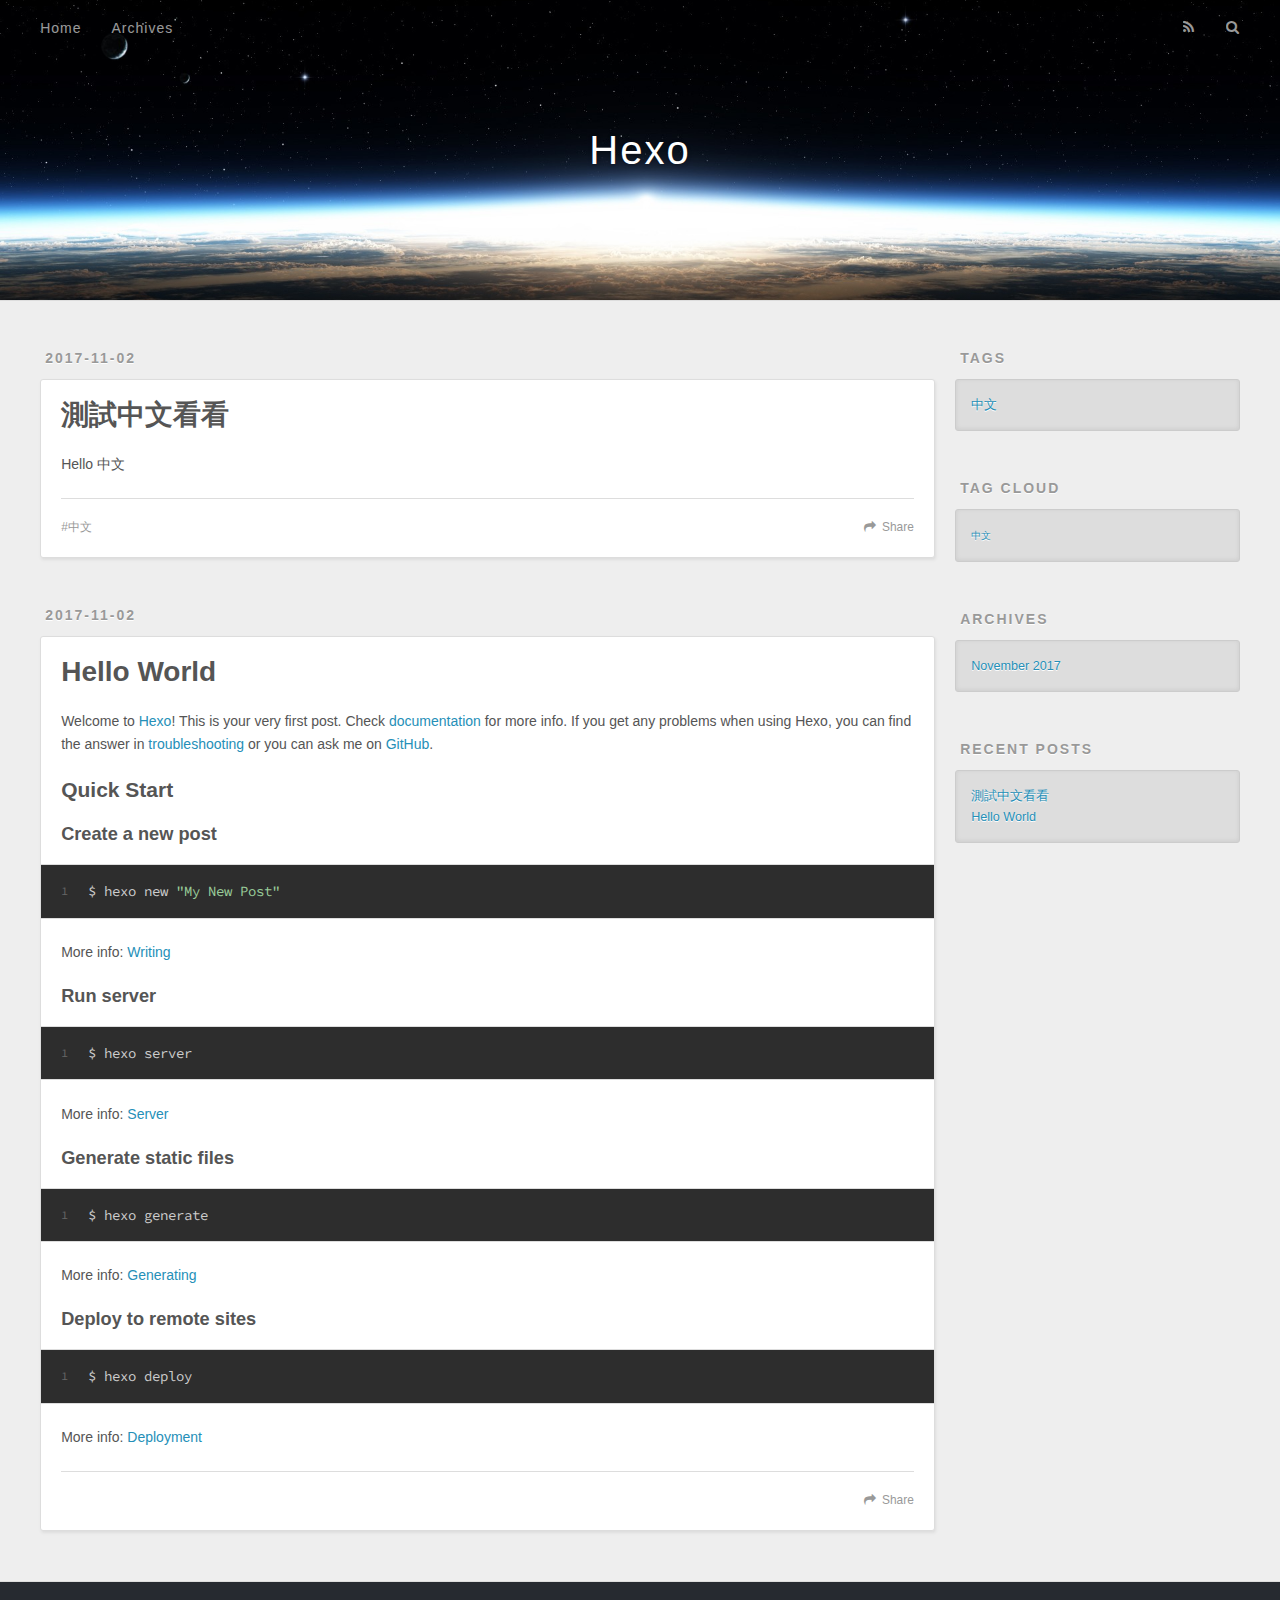
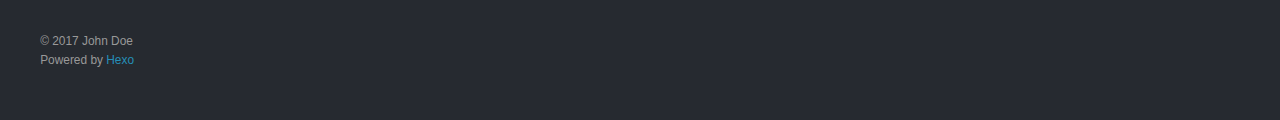
==== index.html @ 3c04d318 "Site updated: 2017-11-02 15:52:07" ====
<!DOCTYPE html>
<html>
<head>
  <meta charset="utf-8">
  
  <title>Hexo</title>
  <meta name="viewport" content="width=device-width, initial-scale=1, maximum-scale=1">
  <meta property="og:type" content="website">
<meta property="og:title" content="Hexo">
<meta property="og:url" content="http://yoursite.com/index.html">
<meta property="og:site_name" content="Hexo">
<meta name="twitter:card" content="summary">
<meta name="twitter:title" content="Hexo">
  
    <link rel="alternate" href="/atom.xml" title="Hexo" type="application/atom+xml">
  
  
    <link rel="icon" href="/favicon.png">
  
  
    <link href="//fonts.googleapis.com/css?family=Source+Code+Pro" rel="stylesheet" type="text/css">
  
  <link rel="stylesheet" href="/css/style.css">
  

</head>

<body>
  <div id="container">
    <div id="wrap">
      <header id="header">
  <div id="banner"></div>
  <div id="header-outer" class="outer">
    <div id="header-title" class="inner">
      <h1 id="logo-wrap">
        <a href="/" id="logo">Hexo</a>
      </h1>
      
    </div>
    <div id="header-inner" class="inner">
      <nav id="main-nav">
        <a id="main-nav-toggle" class="nav-icon"></a>
        
          <a class="main-nav-link" href="/">Home</a>
        
          <a class="main-nav-link" href="/archives">Archives</a>
        
      </nav>
      <nav id="sub-nav">
        
          <a id="nav-rss-link" class="nav-icon" href="/atom.xml" title="RSS Feed"></a>
        
        <a id="nav-search-btn" class="nav-icon" title="Search"></a>
      </nav>
      <div id="search-form-wrap">
        <form action="//google.com/search" method="get" accept-charset="UTF-8" class="search-form"><input type="search" name="q" class="search-form-input" placeholder="Search"><button type="submit" class="search-form-submit">&#xF002;</button><input type="hidden" name="sitesearch" value="http://yoursite.com"></form>
      </div>
    </div>
  </div>
</header>
      <div class="outer">
        <section id="main">
  
    <article id="post-測試中文看看" class="article article-type-post" itemscope itemprop="blogPost">
  <div class="article-meta">
    <a href="/2017/11/02/測試中文看看/" class="article-date">
  <time datetime="2017-11-02T07:08:48.000Z" itemprop="datePublished">2017-11-02</time>
</a>
    
  </div>
  <div class="article-inner">
    
    
      <header class="article-header">
        
  
    <h1 itemprop="name">
      <a class="article-title" href="/2017/11/02/測試中文看看/">測試中文看看</a>
    </h1>
  

      </header>
    
    <div class="article-entry" itemprop="articleBody">
      
        <p>Hello 中文</p>

      
    </div>
    <footer class="article-footer">
      <a data-url="http://yoursite.com/2017/11/02/測試中文看看/" data-id="cj9i4rync00010lo9tm8qfkb1" class="article-share-link">Share</a>
      
      
  <ul class="article-tag-list"><li class="article-tag-list-item"><a class="article-tag-list-link" href="/tags/中文/">中文</a></li></ul>

    </footer>
  </div>
  
</article>


  
    <article id="post-hello-world" class="article article-type-post" itemscope itemprop="blogPost">
  <div class="article-meta">
    <a href="/2017/11/02/hello-world/" class="article-date">
  <time datetime="2017-11-02T06:54:24.256Z" itemprop="datePublished">2017-11-02</time>
</a>
    
  </div>
  <div class="article-inner">
    
    
      <header class="article-header">
        
  
    <h1 itemprop="name">
      <a class="article-title" href="/2017/11/02/hello-world/">Hello World</a>
    </h1>
  

      </header>
    
    <div class="article-entry" itemprop="articleBody">
      
        <p>Welcome to <a href="https://hexo.io/" target="_blank" rel="external">Hexo</a>! This is your very first post. Check <a href="https://hexo.io/docs/" target="_blank" rel="external">documentation</a> for more info. If you get any problems when using Hexo, you can find the answer in <a href="https://hexo.io/docs/troubleshooting.html" target="_blank" rel="external">troubleshooting</a> or you can ask me on <a href="https://github.com/hexojs/hexo/issues" target="_blank" rel="external">GitHub</a>.</p>
<h2 id="Quick-Start"><a href="#Quick-Start" class="headerlink" title="Quick Start"></a>Quick Start</h2><h3 id="Create-a-new-post"><a href="#Create-a-new-post" class="headerlink" title="Create a new post"></a>Create a new post</h3><figure class="highlight bash"><table><tr><td class="gutter"><pre><div class="line">1</div></pre></td><td class="code"><pre><div class="line">$ hexo new <span class="string">"My New Post"</span></div></pre></td></tr></table></figure>
<p>More info: <a href="https://hexo.io/docs/writing.html" target="_blank" rel="external">Writing</a></p>
<h3 id="Run-server"><a href="#Run-server" class="headerlink" title="Run server"></a>Run server</h3><figure class="highlight bash"><table><tr><td class="gutter"><pre><div class="line">1</div></pre></td><td class="code"><pre><div class="line">$ hexo server</div></pre></td></tr></table></figure>
<p>More info: <a href="https://hexo.io/docs/server.html" target="_blank" rel="external">Server</a></p>
<h3 id="Generate-static-files"><a href="#Generate-static-files" class="headerlink" title="Generate static files"></a>Generate static files</h3><figure class="highlight bash"><table><tr><td class="gutter"><pre><div class="line">1</div></pre></td><td class="code"><pre><div class="line">$ hexo generate</div></pre></td></tr></table></figure>
<p>More info: <a href="https://hexo.io/docs/generating.html" target="_blank" rel="external">Generating</a></p>
<h3 id="Deploy-to-remote-sites"><a href="#Deploy-to-remote-sites" class="headerlink" title="Deploy to remote sites"></a>Deploy to remote sites</h3><figure class="highlight bash"><table><tr><td class="gutter"><pre><div class="line">1</div></pre></td><td class="code"><pre><div class="line">$ hexo deploy</div></pre></td></tr></table></figure>
<p>More info: <a href="https://hexo.io/docs/deployment.html" target="_blank" rel="external">Deployment</a></p>

      
    </div>
    <footer class="article-footer">
      <a data-url="http://yoursite.com/2017/11/02/hello-world/" data-id="cj9i4ryn700000lo9b3irtkax" class="article-share-link">Share</a>
      
      
    </footer>
  </div>
  
</article>


  

</section>
        
          <aside id="sidebar">
  
    

  
    
  <div class="widget-wrap">
    <h3 class="widget-title">Tags</h3>
    <div class="widget">
      <ul class="tag-list"><li class="tag-list-item"><a class="tag-list-link" href="/tags/中文/">中文</a></li></ul>
    </div>
  </div>


  
    
  <div class="widget-wrap">
    <h3 class="widget-title">Tag Cloud</h3>
    <div class="widget tagcloud">
      <a href="/tags/中文/" style="font-size: 10px;">中文</a>
    </div>
  </div>

  
    
  <div class="widget-wrap">
    <h3 class="widget-title">Archives</h3>
    <div class="widget">
      <ul class="archive-list"><li class="archive-list-item"><a class="archive-list-link" href="/archives/2017/11/">November 2017</a></li></ul>
    </div>
  </div>


  
    
  <div class="widget-wrap">
    <h3 class="widget-title">Recent Posts</h3>
    <div class="widget">
      <ul>
        
          <li>
            <a href="/2017/11/02/測試中文看看/">測試中文看看</a>
          </li>
        
          <li>
            <a href="/2017/11/02/hello-world/">Hello World</a>
          </li>
        
      </ul>
    </div>
  </div>

  
</aside>
        
      </div>
      <footer id="footer">
  
  <div class="outer">
    <div id="footer-info" class="inner">
      &copy; 2017 John Doe<br>
      Powered by <a href="http://hexo.io/" target="_blank">Hexo</a>
    </div>
  </div>
</footer>
    </div>
    <nav id="mobile-nav">
  
    <a href="/" class="mobile-nav-link">Home</a>
  
    <a href="/archives" class="mobile-nav-link">Archives</a>
  
</nav>
    

<script src="//ajax.googleapis.com/ajax/libs/jquery/2.0.3/jquery.min.js"></script>


  <link rel="stylesheet" href="/fancybox/jquery.fancybox.css">
  <script src="/fancybox/jquery.fancybox.pack.js"></script>


<script src="/js/script.js"></script>

  </div>
</body>
</html>
---- css/style.css ----
body {
  width: 100%;
}
body:before,
body:after {
  content: "";
  display: table;
}
body:after {
  clear: both;
}
html,
body,
div,
span,
applet,
object,
iframe,
h1,
h2,
h3,
h4,
h5,
h6,
p,
blockquote,
pre,
a,
abbr,
acronym,
address,
big,
cite,
code,
del,
dfn,
em,
img,
ins,
kbd,
q,
s,
samp,
small,
strike,
strong,
sub,
sup,
tt,
var,
dl,
dt,
dd,
ol,
ul,
li,
fieldset,
form,
label,
legend,
table,
caption,
tbody,
tfoot,
thead,
tr,
th,
td {
  margin: 0;
  padding: 0;
  border: 0;
  outline: 0;
  font-weight: inherit;
  font-style: inherit;
  font-family: inherit;
  font-size: 100%;
  vertical-align: baseline;
}
body {
  line-height: 1;
  color: #000;
  background: #fff;
}
ol,
ul {
  list-style: none;
}
table {
  border-collapse: separate;
  border-spacing: 0;
  vertical-align: middle;
}
caption,
th,
td {
  text-align: left;
  font-weight: normal;
  vertical-align: middle;
}
a img {
  border: none;
}
input,
button {
  margin: 0;
  padding: 0;
}
input::-moz-focus-inner,
button::-moz-focus-inner {
  border: 0;
  padding: 0;
}
@font-face {
  font-family: FontAwesome;
  font-style: normal;
  font-weight: normal;
  src: url("fonts/fontawesome-webfont.eot?v=#4.0.3");
  src: url("fonts/fontawesome-webfont.eot?#iefix&v=#4.0.3") format("embedded-opentype"), url("fonts/fontawesome-webfont.woff?v=#4.0.3") format("woff"), url("fonts/fontawesome-webfont.ttf?v=#4.0.3") format("truetype"), url("fonts/fontawesome-webfont.svg#fontawesomeregular?v=#4.0.3") format("svg");
}
html,
body,
#container {
  height: 100%;
}
body {
  background: #eee;
  font: 14px "Helvetica Neue", Helvetica, Arial, sans-serif;
  -webkit-text-size-adjust: 100%;
}
.outer {
  max-width: 1220px;
  margin: 0 auto;
  padding: 0 20px;
}
.outer:before,
.outer:after {
  content: "";
  display: table;
}
.outer:after {
  clear: both;
}
.inner {
  display: inline;
  float: left;
  width: 98.33333333333333%;
  margin: 0 0.833333333333333%;
}
.left,
.alignleft {
  float: left;
}
.right,
.alignright {
  float: right;
}
.clear {
  clear: both;
}
#container {
  position: relative;
}
.mobile-nav-on {
  overflow: hidden;
}
#wrap {
  height: 100%;
  width: 100%;
  position: absolute;
  top: 0;
  left: 0;
  -webkit-transition: 0.2s ease-out;
  -moz-transition: 0.2s ease-out;
  -ms-transition: 0.2s ease-out;
  transition: 0.2s ease-out;
  z-index: 1;
  background: #eee;
}
.mobile-nav-on #wrap {
  left: 280px;
}
@media screen and (min-width: 768px) {
  #main {
    display: inline;
    float: left;
    width: 73.33333333333333%;
    margin: 0 0.833333333333333%;
  }
}
.article-date,
.article-category-link,
.archive-year,
.widget-title {
  text-decoration: none;
  text-transform: uppercase;
  letter-spacing: 2px;
  color: #999;
  margin-bottom: 1em;
  margin-left: 5px;
  line-height: 1em;
  text-shadow: 0 1px #fff;
  font-weight: bold;
}
.article-inner,
.archive-article-inner {
  background: #fff;
  -webkit-box-shadow: 1px 2px 3px #ddd;
  box-shadow: 1px 2px 3px #ddd;
  border: 1px solid #ddd;
  border-radius: 3px;
}
.article-entry h1,
.widget h1 {
  font-size: 2em;
}
.article-entry h2,
.widget h2 {
  font-size: 1.5em;
}
.article-entry h3,
.widget h3 {
  font-size: 1.3em;
}
.article-entry h4,
.widget h4 {
  font-size: 1.2em;
}
.article-entry h5,
.widget h5 {
  font-size: 1em;
}
.article-entry h6,
.widget h6 {
  font-size: 1em;
  color: #999;
}
.article-entry hr,
.widget hr {
  border: 1px dashed #ddd;
}
.article-entry strong,
.widget strong {
  font-weight: bold;
}
.article-entry em,
.widget em,
.article-entry cite,
.widget cite {
  font-style: italic;
}
.article-entry sup,
.widget sup,
.article-entry sub,
.widget sub {
  font-size: 0.75em;
  line-height: 0;
  position: relative;
  vertical-align: baseline;
}
.article-entry sup,
.widget sup {
  top: -0.5em;
}
.article-entry sub,
.widget sub {
  bottom: -0.2em;
}
.article-entry small,
.widget small {
  font-size: 0.85em;
}
.article-entry acronym,
.widget acronym,
.article-entry abbr,
.widget abbr {
  border-bottom: 1px dotted;
}
.article-entry ul,
.widget ul,
.article-entry ol,
.widget ol,
.article-entry dl,
.widget dl {
  margin: 0 20px;
  line-height: 1.6em;
}
.article-entry ul ul,
.widget ul ul,
.article-entry ol ul,
.widget ol ul,
.article-entry ul ol,
.widget ul ol,
.article-entry ol ol,
.widget ol ol {
  margin-top: 0;
  margin-bottom: 0;
}
.article-entry ul,
.widget ul {
  list-style: disc;
}
.article-entry ol,
.widget ol {
  list-style: decimal;
}
.article-entry dt,
.widget dt {
  font-weight: bold;
}
#header {
  height: 300px;
  position: relative;
  border-bottom: 1px solid #ddd;
}
#header:before,
#header:after {
  content: "";
  position: absolute;
  left: 0;
  right: 0;
  height: 40px;
}
#header:before {
  top: 0;
  background: -webkit-linear-gradient(rgba(0,0,0,0.2), transparent);
  background: -moz-linear-gradient(rgba(0,0,0,0.2), transparent);
  background: -ms-linear-gradient(rgba(0,0,0,0.2), transparent);
  background: linear-gradient(rgba(0,0,0,0.2), transparent);
}
#header:after {
  bottom: 0;
  background: -webkit-linear-gradient(transparent, rgba(0,0,0,0.2));
  background: -moz-linear-gradient(transparent, rgba(0,0,0,0.2));
  background: -ms-linear-gradient(transparent, rgba(0,0,0,0.2));
  background: linear-gradient(transparent, rgba(0,0,0,0.2));
}
#header-outer {
  height: 100%;
  position: relative;
}
#header-inner {
  position: relative;
  overflow: hidden;
}
#banner {
  position: absolute;
  top: 0;
  left: 0;
  width: 100%;
  height: 100%;
  background: url("images/banner.jpg") center #000;
  -webkit-background-size: cover;
  -moz-background-size: cover;
  background-size: cover;
  z-index: -1;
}
#header-title {
  text-align: center;
  height: 40px;
  position: absolute;
  top: 50%;
  left: 0;
  margin-top: -20px;
}
#logo,
#subtitle {
  text-decoration: none;
  color: #fff;
  font-weight: 300;
  text-shadow: 0 1px 4px rgba(0,0,0,0.3);
}
#logo {
  font-size: 40px;
  line-height: 40px;
  letter-spacing: 2px;
}
#subtitle {
  font-size: 16px;
  line-height: 16px;
  letter-spacing: 1px;
}
#subtitle-wrap {
  margin-top: 16px;
}
#main-nav {
  float: left;
  margin-left: -15px;
}
.nav-icon,
.main-nav-link {
  float: left;
  color: #fff;
  opacity: 0.6;
  text-decoration: none;
  text-shadow: 0 1px rgba(0,0,0,0.2);
  -webkit-transition: opacity 0.2s;
  -moz-transition: opacity 0.2s;
  -ms-transition: opacity 0.2s;
  transition: opacity 0.2s;
  display: block;
  padding: 20px 15px;
}
.nav-icon:hover,
.main-nav-link:hover {
  opacity: 1;
}
.nav-icon {
  font-family: FontAwesome;
  text-align: center;
  font-size: 14px;
  width: 14px;
  height: 14px;
  padding: 20px 15px;
  position: relative;
  cursor: pointer;
}
.main-nav-link {
  font-weight: 300;
  letter-spacing: 1px;
}
@media screen and (max-width: 479px) {
  .main-nav-link {
    display: none;
  }
}
#main-nav-toggle {
  display: none;
}
#main-nav-toggle:before {
  content: "\f0c9";
}
@media screen and (max-width: 479px) {
  #main-nav-toggle {
    display: block;
  }
}
#sub-nav {
  float: right;
  margin-right: -15px;
}
#nav-rss-link:before {
  content: "\f09e";
}
#nav-search-btn:before {
  content: "\f002";
}
#search-form-wrap {
  position: absolute;
  top: 15px;
  width: 150px;
  height: 30px;
  right: -150px;
  opacity: 0;
  -webkit-transition: 0.2s ease-out;
  -moz-transition: 0.2s ease-out;
  -ms-transition: 0.2s ease-out;
  transition: 0.2s ease-out;
}
#search-form-wrap.on {
  opacity: 1;
  right: 0;
}
@media screen and (max-width: 479px) {
  #search-form-wrap {
    width: 100%;
    right: -100%;
  }
}
.search-form {
  position: absolute;
  top: 0;
  left: 0;
  right: 0;
  background: #fff;
  padding: 5px 15px;
  border-radius: 15px;
  -webkit-box-shadow: 0 0 10px rgba(0,0,0,0.3);
  box-shadow: 0 0 10px rgba(0,0,0,0.3);
}
.search-form-input {
  border: none;
  background: none;
  color: #555;
  width: 100%;
  font: 13px "Helvetica Neue", Helvetica, Arial, sans-serif;
  outline: none;
}
.search-form-input::-webkit-search-results-decoration,
.search-form-input::-webkit-search-cancel-button {
  -webkit-appearance: none;
}
.search-form-submit {
  position: absolute;
  top: 50%;
  right: 10px;
  margin-top: -7px;
  font: 13px FontAwesome;
  border: none;
  background: none;
  color: #bbb;
  cursor: pointer;
}
.search-form-submit:hover,
.search-form-submit:focus {
  color: #777;
}
.article {
  margin: 50px 0;
}
.article-inner {
  overflow: hidden;
}
.article-meta:before,
.article-meta:after {
  content: "";
  display: table;
}
.article-meta:after {
  clear: both;
}
.article-date {
  float: left;
}
.article-category {
  float: left;
  line-height: 1em;
  color: #ccc;
  text-shadow: 0 1px #fff;
  margin-left: 8px;
}
.article-category:before {
  content: "\2022";
}
.article-category-link {
  margin: 0 12px 1em;
}
.article-header {
  padding: 20px 20px 0;
}
.article-title {
  text-decoration: none;
  font-size: 2em;
  font-weight: bold;
  color: #555;
  line-height: 1.1em;
  -webkit-transition: color 0.2s;
  -moz-transition: color 0.2s;
  -ms-transition: color 0.2s;
  transition: color 0.2s;
}
a.article-title:hover {
  color: #258fb8;
}
.article-entry {
  color: #555;
  padding: 0 20px;
}
.article-entry:before,
.article-entry:after {
  content: "";
  display: table;
}
.article-entry:after {
  clear: both;
}
.article-entry p,
.article-entry table {
  line-height: 1.6em;
  margin: 1.6em 0;
}
.article-entry h1,
.article-entry h2,
.article-entry h3,
.article-entry h4,
.article-entry h5,
.article-entry h6 {
  font-weight: bold;
}
.article-entry h1,
.article-entry h2,
.article-entry h3,
.article-entry h4,
.article-entry h5,
.article-entry h6 {
  line-height: 1.1em;
  margin: 1.1em 0;
}
.article-entry a {
  color: #258fb8;
  text-decoration: none;
}
.article-entry a:hover {
  text-decoration: underline;
}
.article-entry ul,
.article-entry ol,
.article-entry dl {
  margin-top: 1.6em;
  margin-bottom: 1.6em;
}
.article-entry img,
.article-entry video {
  max-width: 100%;
  height: auto;
  display: block;
  margin: auto;
}
.article-entry iframe {
  border: none;
}
.article-entry table {
  width: 100%;
  border-collapse: collapse;
  border-spacing: 0;
}
.article-entry th {
  font-weight: bold;
  border-bottom: 3px solid #ddd;
  padding-bottom: 0.5em;
}
.article-entry td {
  border-bottom: 1px solid #ddd;
  padding: 10px 0;
}
.article-entry blockquote {
  font-family: Georgia, "Times New Roman", serif;
  font-size: 1.4em;
  margin: 1.6em 20px;
  text-align: center;
}
.article-entry blockquote footer {
  font-size: 14px;
  margin: 1.6em 0;
  font-family: "Helvetica Neue", Helvetica, Arial, sans-serif;
}
.article-entry blockquote footer cite:before {
  content: "—";
  padding: 0 0.5em;
}
.article-entry .pullquote {
  text-align: left;
  width: 45%;
  margin: 0;
}
.article-entry .pullquote.left {
  margin-left: 0.5em;
  margin-right: 1em;
}
.article-entry .pullquote.right {
  margin-right: 0.5em;
  margin-left: 1em;
}
.article-entry .caption {
  color: #999;
  display: block;
  font-size: 0.9em;
  margin-top: 0.5em;
  position: relative;
  text-align: center;
}
.article-entry .video-container {
  position: relative;
  padding-top: 56.25%;
  height: 0;
  overflow: hidden;
}
.article-entry .video-container iframe,
.article-entry .video-container object,
.article-entry .video-container embed {
  position: absolute;
  top: 0;
  left: 0;
  width: 100%;
  height: 100%;
  margin-top: 0;
}
.article-more-link a {
  display: inline-block;
  line-height: 1em;
  padding: 6px 15px;
  border-radius: 15px;
  background: #eee;
  color: #999;
  text-shadow: 0 1px #fff;
  text-decoration: none;
}
.article-more-link a:hover {
  background: #258fb8;
  color: #fff;
  text-decoration: none;
  text-shadow: 0 1px #1e7293;
}
.article-footer {
  font-size: 0.85em;
  line-height: 1.6em;
  border-top: 1px solid #ddd;
  padding-top: 1.6em;
  margin: 0 20px 20px;
}
.article-footer:before,
.article-footer:after {
  content: "";
  display: table;
}
.article-footer:after {
  clear: both;
}
.article-footer a {
  color: #999;
  text-decoration: none;
}
.article-footer a:hover {
  color: #555;
}
.article-tag-list-item {
  float: left;
  margin-right: 10px;
}
.article-tag-list-link:before {
  content: "#";
}
.article-comment-link {
  float: right;
}
.article-comment-link:before {
  content: "\f075";
  font-family: FontAwesome;
  padding-right: 8px;
}
.article-share-link {
  cursor: pointer;
  float: right;
  margin-left: 20px;
}
.article-share-link:before {
  content: "\f064";
  font-family: FontAwesome;
  padding-right: 6px;
}
#article-nav {
  position: relative;
}
#article-nav:before,
#article-nav:after {
  content: "";
  display: table;
}
#article-nav:after {
  clear: both;
}
@media screen and (min-width: 768px) {
  #article-nav {
    margin: 50px 0;
  }
  #article-nav:before {
    width: 8px;
    height: 8px;
    position: absolute;
    top: 50%;
    left: 50%;
    margin-top: -4px;
    margin-left: -4px;
    content: "";
    border-radius: 50%;
    background: #ddd;
    -webkit-box-shadow: 0 1px 2px #fff;
    box-shadow: 0 1px 2px #fff;
  }
}
.article-nav-link-wrap {
  text-decoration: none;
  text-shadow: 0 1px #fff;
  color: #999;
  -webkit-box-sizing: border-box;
  -moz-box-sizing: border-box;
  box-sizing: border-box;
  margin-top: 50px;
  text-align: center;
  display: block;
}
.article-nav-link-wrap:hover {
  color: #555;
}
@media screen and (min-width: 768px) {
  .article-nav-link-wrap {
    width: 50%;
    margin-top: 0;
  }
}
@media screen and (min-width: 768px) {
  #article-nav-newer {
    float: left;
    text-align: right;
    padding-right: 20px;
  }
}
@media screen and (min-width: 768px) {
  #article-nav-older {
    float: right;
    text-align: left;
    padding-left: 20px;
  }
}
.article-nav-caption {
  text-transform: uppercase;
  letter-spacing: 2px;
  color: #ddd;
  line-height: 1em;
  font-weight: bold;
}
#article-nav-newer .article-nav-caption {
  margin-right: -2px;
}
.article-nav-title {
  font-size: 0.85em;
  line-height: 1.6em;
  margin-top: 0.5em;
}
.article-share-box {
  position: absolute;
  display: none;
  background: #fff;
  -webkit-box-shadow: 1px 2px 10px rgba(0,0,0,0.2);
  box-shadow: 1px 2px 10px rgba(0,0,0,0.2);
  border-radius: 3px;
  margin-left: -145px;
  overflow: hidden;
  z-index: 1;
}
.article-share-box.on {
  display: block;
}
.article-share-input {
  width: 100%;
  background: none;
  -webkit-box-sizing: border-box;
  -moz-box-sizing: border-box;
  box-sizing: border-box;
  font: 14px "Helvetica Neue", Helvetica, Arial, sans-serif;
  padding: 0 15px;
  color: #555;
  outline: none;
  border: 1px solid #ddd;
  border-radius: 3px 3px 0 0;
  height: 36px;
  line-height: 36px;
}
.article-share-links {
  background: #eee;
}
.article-share-links:before,
.article-share-links:after {
  content: "";
  display: table;
}
.article-share-links:after {
  clear: both;
}
.article-share-twitter,
.article-share-facebook,
.article-share-pinterest,
.article-share-google {
  width: 50px;
  height: 36px;
  display: block;
  float: left;
  position: relative;
  color: #999;
  text-shadow: 0 1px #fff;
}
.article-share-twitter:before,
.article-share-facebook:before,
.article-share-pinterest:before,
.article-share-google:before {
  font-size: 20px;
  font-family: FontAwesome;
  width: 20px;
  height: 20px;
  position: absolute;
  top: 50%;
  left: 50%;
  margin-top: -10px;
  margin-left: -10px;
  text-align: center;
}
.article-share-twitter:hover,
.article-share-facebook:hover,
.article-share-pinterest:hover,
.article-share-google:hover {
  color: #fff;
}
.article-share-twitter:before {
  content: "\f099";
}
.article-share-twitter:hover {
  background: #00aced;
  text-shadow: 0 1px #008abe;
}
.article-share-facebook:before {
  content: "\f09a";
}
.article-share-facebook:hover {
  background: #3b5998;
  text-shadow: 0 1px #2f477a;
}
.article-share-pinterest:before {
  content: "\f0d2";
}
.article-share-pinterest:hover {
  background: #cb2027;
  text-shadow: 0 1px #a21a1f;
}
.article-share-google:before {
  content: "\f0d5";
}
.article-share-google:hover {
  background: #dd4b39;
  text-shadow: 0 1px #be3221;
}
.article-gallery {
  background: #000;
  position: relative;
}
.article-gallery-photos {
  position: relative;
  overflow: hidden;
}
.article-gallery-img {
  display: none;
  max-width: 100%;
}
.article-gallery-img:first-child {
  display: block;
}
.article-gallery-img.loaded {
  position: absolute;
  display: block;
}
.article-gallery-img img {
  display: block;
  max-width: 100%;
  margin: 0 auto;
}
#comments {
  background: #fff;
  -webkit-box-shadow: 1px 2px 3px #ddd;
  box-shadow: 1px 2px 3px #ddd;
  padding: 20px;
  border: 1px solid #ddd;
  border-radius: 3px;
  margin: 50px 0;
}
#comments a {
  color: #258fb8;
}
.archives-wrap {
  margin: 50px 0;
}
.archives:before,
.archives:after {
  content: "";
  display: table;
}
.archives:after {
  clear: both;
}
.archive-year-wrap {
  margin-bottom: 1em;
}
.archives {
  -webkit-column-gap: 10px;
  -moz-column-gap: 10px;
  column-gap: 10px;
}
@media screen and (min-width: 480px) and (max-width: 767px) {
  .archives {
    -webkit-column-count: 2;
    -moz-column-count: 2;
    column-count: 2;
  }
}
@media screen and (min-width: 768px) {
  .archives {
    -webkit-column-count: 3;
    -moz-column-count: 3;
    column-count: 3;
  }
}
.archive-article {
  -webkit-column-break-inside: avoid;
  page-break-inside: avoid;
  overflow: hidden;
  break-inside: avoid-column;
}
.archive-article-inner {
  padding: 10px;
  margin-bottom: 15px;
}
.archive-article-title {
  text-decoration: none;
  font-weight: bold;
  color: #555;
  -webkit-transition: color 0.2s;
  -moz-transition: color 0.2s;
  -ms-transition: color 0.2s;
  transition: color 0.2s;
  line-height: 1.6em;
}
.archive-article-title:hover {
  color: #258fb8;
}
.archive-article-footer {
  margin-top: 1em;
}
.archive-article-date {
  color: #999;
  text-decoration: none;
  font-size: 0.85em;
  line-height: 1em;
  margin-bottom: 0.5em;
  display: block;
}
#page-nav {
  margin: 50px auto;
  background: #fff;
  -webkit-box-shadow: 1px 2px 3px #ddd;
  box-shadow: 1px 2px 3px #ddd;
  border: 1px solid #ddd;
  border-radius: 3px;
  text-align: center;
  color: #999;
  overflow: hidden;
}
#page-nav:before,
#page-nav:after {
  content: "";
  display: table;
}
#page-nav:after {
  clear: both;
}
#page-nav a,
#page-nav span {
  padding: 10px 20px;
  line-height: 1;
  height: 2ex;
}
#page-nav a {
  color: #999;
  text-decoration: none;
}
#page-nav a:hover {
  background: #999;
  color: #fff;
}
#page-nav .prev {
  float: left;
}
#page-nav .next {
  float: right;
}
#page-nav .page-number {
  display: inline-block;
}
@media screen and (max-width: 479px) {
  #page-nav .page-number {
    display: none;
  }
}
#page-nav .current {
  color: #555;
  font-weight: bold;
}
#page-nav .space {
  color: #ddd;
}
#footer {
  background: #262a30;
  padding: 50px 0;
  border-top: 1px solid #ddd;
  color: #999;
}
#footer a {
  color: #258fb8;
  text-decoration: none;
}
#footer a:hover {
  text-decoration: underline;
}
#footer-info {
  line-height: 1.6em;
  font-size: 0.85em;
}
.article-entry pre,
.article-entry .highlight {
  background: #2d2d2d;
  margin: 0 -20px;
  padding: 15px 20px;
  border-style: solid;
  border-color: #ddd;
  border-width: 1px 0;
  overflow: auto;
  color: #ccc;
  line-height: 22.400000000000002px;
}
.article-entry .highlight .gutter pre,
.article-entry .gist .gist-file .gist-data .line-numbers {
  color: #666;
  font-size: 0.85em;
}
.article-entry pre,
.article-entry code {
  font-family: "Source Code Pro", Consolas, Monaco, Menlo, Consolas, monospace;
}
.article-entry code {
  background: #eee;
  text-shadow: 0 1px #fff;
  padding: 0 0.3em;
}
.article-entry pre code {
  background: none;
  text-shadow: none;
  padding: 0;
}
.article-entry .highlight pre {
  border: none;
  margin: 0;
  padding: 0;
}
.article-entry .highlight table {
  margin: 0;
  width: auto;
}
.article-entry .highlight td {
  border: none;
  padding: 0;
}
.article-entry .highlight figcaption {
  font-size: 0.85em;
  color: #999;
  line-height: 1em;
  margin-bottom: 1em;
}
.article-entry .highlight figcaption:before,
.article-entry .highlight figcaption:after {
  content: "";
  display: table;
}
.article-entry .highlight figcaption:after {
  clear: both;
}
.article-entry .highlight figcaption a {
  float: right;
}
.article-entry .highlight .gutter pre {
  text-align: right;
  padding-right: 20px;
}
.article-entry .highlight .line {
  height: 22.400000000000002px;
}
.article-entry .highlight .line.marked {
  background: #515151;
}
.article-entry .gist {
  margin: 0 -20px;
  border-style: solid;
  border-color: #ddd;
  border-width: 1px 0;
  background: #2d2d2d;
  padding: 15px 20px 15px 0;
}
.article-entry .gist .gist-file {
  border: none;
  font-family: "Source Code Pro", Consolas, Monaco, Menlo, Consolas, monospace;
  margin: 0;
}
.article-entry .gist .gist-file .gist-data {
  background: none;
  border: none;
}
.article-entry .gist .gist-file .gist-data .line-numbers {
  background: none;
  border: none;
  padding: 0 20px 0 0;
}
.article-entry .gist .gist-file .gist-data .line-data {
  padding: 0 !important;
}
.article-entry .gist .gist-file .highlight {
  margin: 0;
  padding: 0;
  border: none;
}
.article-entry .gist .gist-file .gist-meta {
  background: #2d2d2d;
  color: #999;
  font: 0.85em "Helvetica Neue", Helvetica, Arial, sans-serif;
  text-shadow: 0 0;
  padding: 0;
  margin-top: 1em;
  margin-left: 20px;
}
.article-entry .gist .gist-file .gist-meta a {
  color: #258fb8;
  font-weight: normal;
}
.article-entry .gist .gist-file .gist-meta a:hover {
  text-decoration: underline;
}
pre .comment,
pre .title {
  color: #999;
}
pre .variable,
pre .attribute,
pre .tag,
pre .regexp,
pre .ruby .constant,
pre .xml .tag .title,
pre .xml .pi,
pre .xml .doctype,
pre .html .doctype,
pre .css .id,
pre .css .class,
pre .css .pseudo {
  color: #f2777a;
}
pre .number,
pre .preprocessor,
pre .built_in,
pre .literal,
pre .params,
pre .constant {
  color: #f99157;
}
pre .class,
pre .ruby .class .title,
pre .css .rules .attribute {
  color: #9c9;
}
pre .string,
pre .value,
pre .inheritance,
pre .header,
pre .ruby .symbol,
pre .xml .cdata {
  color: #9c9;
}
pre .css .hexcolor {
  color: #6cc;
}
pre .function,
pre .python .decorator,
pre .python .title,
pre .ruby .function .title,
pre .ruby .title .keyword,
pre .perl .sub,
pre .javascript .title,
pre .coffeescript .title {
  color: #69c;
}
pre .keyword,
pre .javascript .function {
  color: #c9c;
}
@media screen and (max-width: 479px) {
  #mobile-nav {
    position: absolute;
    top: 0;
    left: 0;
    width: 280px;
    height: 100%;
    background: #191919;
    border-right: 1px solid #fff;
  }
}
@media screen and (max-width: 479px) {
  .mobile-nav-link {
    display: block;
    color: #999;
    text-decoration: none;
    padding: 15px 20px;
    font-weight: bold;
  }
  .mobile-nav-link:hover {
    color: #fff;
  }
}
@media screen and (min-width: 768px) {
  #sidebar {
    display: inline;
    float: left;
    width: 23.333333333333332%;
    margin: 0 0.833333333333333%;
  }
}
.widget-wrap {
  margin: 50px 0;
}
.widget {
  color: #777;
  text-shadow: 0 1px #fff;
  background: #ddd;
  -webkit-box-shadow: 0 -1px 4px #ccc inset;
  box-shadow: 0 -1px 4px #ccc inset;
  border: 1px solid #ccc;
  padding: 15px;
  border-radius: 3px;
}
.widget a {
  color: #258fb8;
  text-decoration: none;
}
.widget a:hover {
  text-decoration: underline;
}
.widget ul ul,
.widget ol ul,
.widget dl ul,
.widget ul ol,
.widget ol ol,
.widget dl ol,
.widget ul dl,
.widget ol dl,
.widget dl dl {
  margin-left: 15px;
  list-style: disc;
}
.widget {
  line-height: 1.6em;
  word-wrap: break-word;
  font-size: 0.9em;
}
.widget ul,
.widget ol {
  list-style: none;
  margin: 0;
}
.widget ul ul,
.widget ol ul,
.widget ul ol,
.widget ol ol {
  margin: 0 20px;
}
.widget ul ul,
.widget ol ul {
  list-style: disc;
}
.widget ul ol,
.widget ol ol {
  list-style: decimal;
}
.category-list-count,
.tag-list-count,
.archive-list-count {
  padding-left: 5px;
  color: #999;
  font-size: 0.85em;
}
.category-list-count:before,
.tag-list-count:before,
.archive-list-count:before {
  content: "(";
}
.category-list-count:after,
.tag-list-count:after,
.archive-list-count:after {
  content: ")";
}
.tagcloud a {
  margin-right: 5px;
  display: inline-block;
}
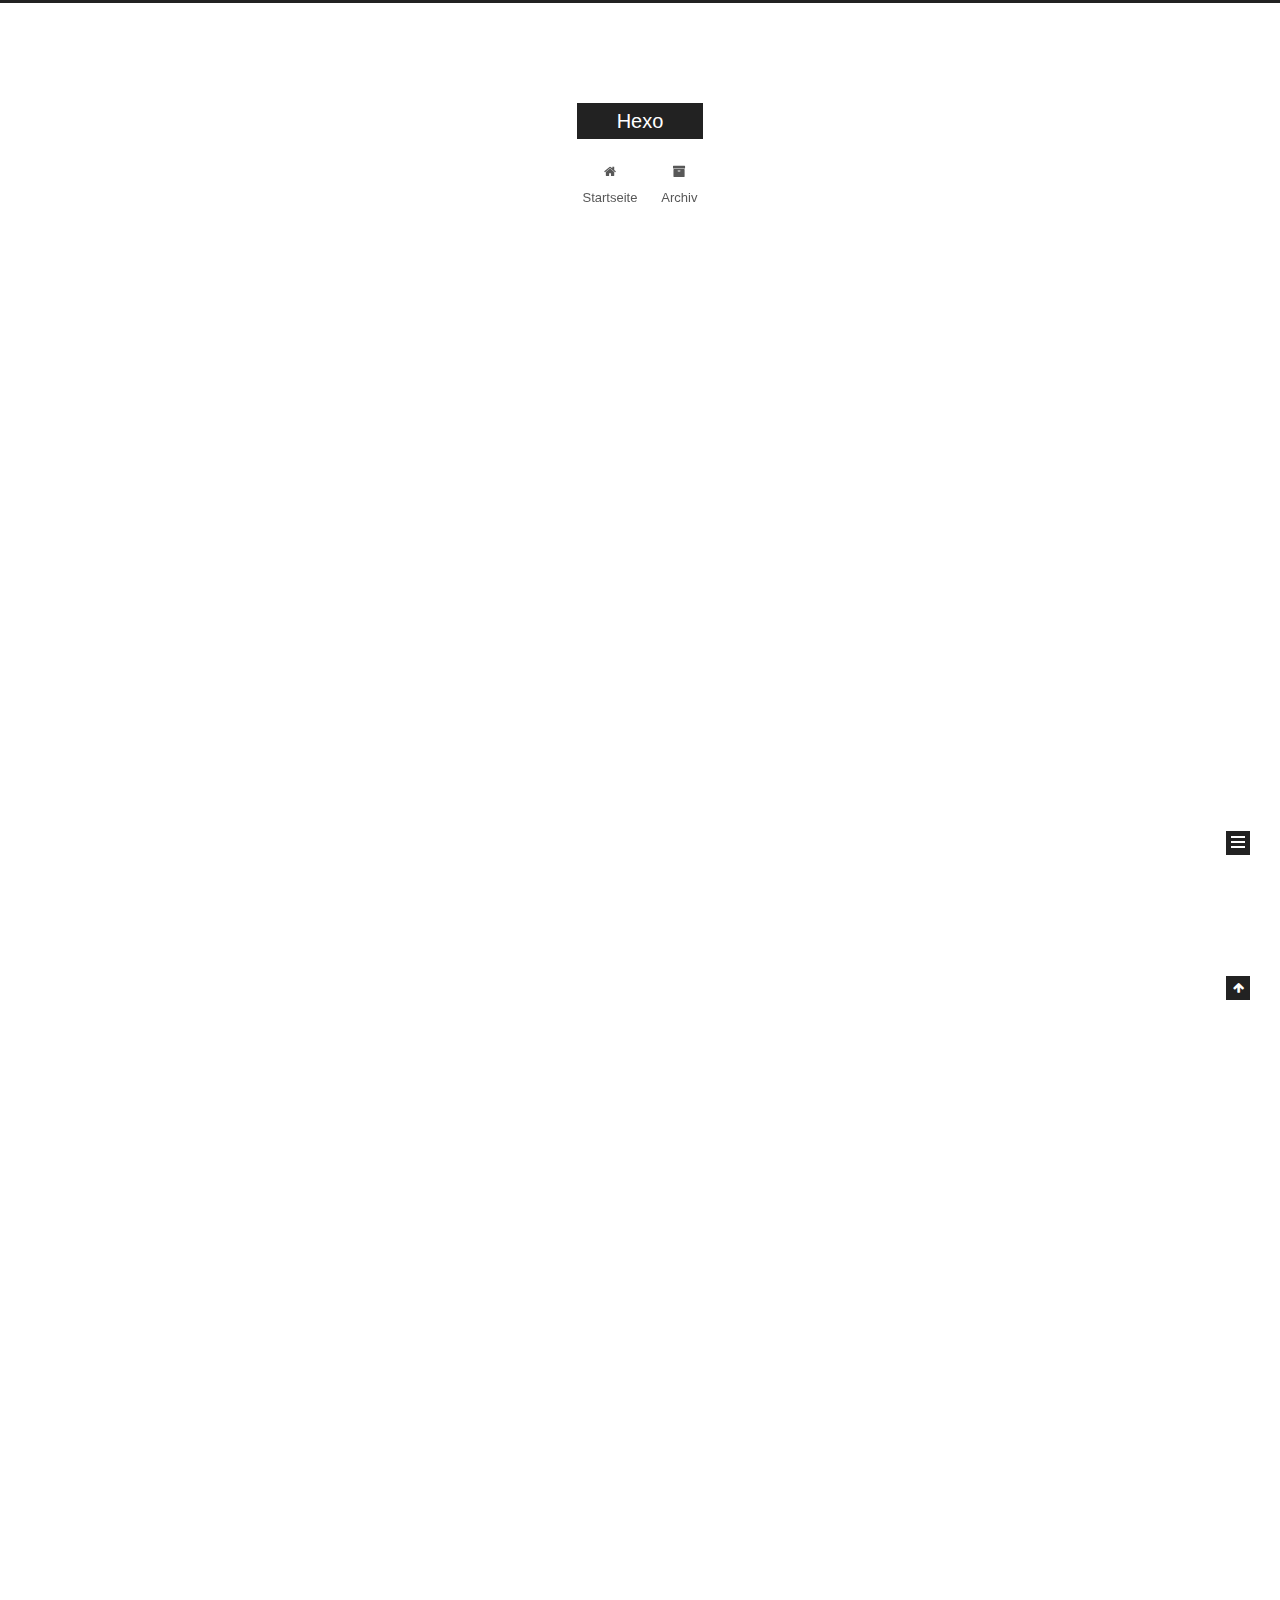
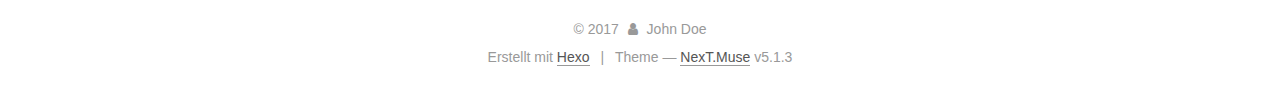
==== commit fc7160bb: "Site updated: 2017-11-02 16:00:58" ====
--- a/index.html
+++ b/index.html
@@ -1,128 +1,425 @@
 <!DOCTYPE html>
-<html>
+
+
+
+  
+
+
+<html class="theme-next muse use-motion" lang="">
 <head>
-  <meta charset="utf-8">
-  
-  <title>Hexo</title>
-  <meta name="viewport" content="width=device-width, initial-scale=1, maximum-scale=1">
-  <meta property="og:type" content="website">
+  <meta charset="UTF-8"/>
+<meta http-equiv="X-UA-Compatible" content="IE=edge" />
+<meta name="viewport" content="width=device-width, initial-scale=1, maximum-scale=1"/>
+<meta name="theme-color" content="#222">
+
+
+
+
+
+
+
+
+
+<meta http-equiv="Cache-Control" content="no-transform" />
+<meta http-equiv="Cache-Control" content="no-siteapp" />
+
+
+
+
+
+
+
+
+
+
+
+
+
+
+
+
+  
+  
+  <link href="/lib/fancybox/source/jquery.fancybox.css?v=2.1.5" rel="stylesheet" type="text/css" />
+
+
+
+
+
+
+
+<link href="/lib/font-awesome/css/font-awesome.min.css?v=4.6.2" rel="stylesheet" type="text/css" />
+
+<link href="/css/main.css?v=5.1.3" rel="stylesheet" type="text/css" />
+
+
+  <link rel="apple-touch-icon" sizes="180x180" href="/images/apple-touch-icon-next.png?v=5.1.3">
+
+
+  <link rel="icon" type="image/png" sizes="32x32" href="/images/favicon-32x32-next.png?v=5.1.3">
+
+
+  <link rel="icon" type="image/png" sizes="16x16" href="/images/favicon-16x16-next.png?v=5.1.3">
+
+
+  <link rel="mask-icon" href="/images/logo.svg?v=5.1.3" color="#222">
+
+
+
+
+
+  <meta name="keywords" content="Hexo, NexT" />
+
+
+
+
+
+
+
+
+
+
+<meta property="og:type" content="website">
 <meta property="og:title" content="Hexo">
 <meta property="og:url" content="http://yoursite.com/index.html">
 <meta property="og:site_name" content="Hexo">
 <meta name="twitter:card" content="summary">
 <meta name="twitter:title" content="Hexo">
-  
-    <link rel="alternate" href="/atom.xml" title="Hexo" type="application/atom+xml">
-  
-  
-    <link rel="icon" href="/favicon.png">
-  
-  
-    <link href="//fonts.googleapis.com/css?family=Source+Code+Pro" rel="stylesheet" type="text/css">
-  
-  <link rel="stylesheet" href="/css/style.css">
-  
+
+
+
+<script type="text/javascript" id="hexo.configurations">
+  var NexT = window.NexT || {};
+  var CONFIG = {
+    root: '/',
+    scheme: 'Muse',
+    version: '5.1.3',
+    sidebar: {"position":"left","display":"post","offset":12,"b2t":false,"scrollpercent":false,"onmobile":false},
+    fancybox: true,
+    tabs: true,
+    motion: {"enable":true,"async":false,"transition":{"post_block":"fadeIn","post_header":"slideDownIn","post_body":"slideDownIn","coll_header":"slideLeftIn","sidebar":"slideUpIn"}},
+    duoshuo: {
+      userId: '0',
+      author: 'Author'
+    },
+    algolia: {
+      applicationID: '',
+      apiKey: '',
+      indexName: '',
+      hits: {"per_page":10},
+      labels: {"input_placeholder":"Search for Posts","hits_empty":"We didn't find any results for the search: ${query}","hits_stats":"${hits} results found in ${time} ms"}
+    }
+  };
+</script>
+
+
+
+  <link rel="canonical" href="http://yoursite.com/"/>
+
+
+
+
+
+  <title>Hexo</title>
+  
+
+
+
+
+
+
+
 
 </head>
 
-<body>
-  <div id="container">
-    <div id="wrap">
-      <header id="header">
-  <div id="banner"></div>
-  <div id="header-outer" class="outer">
-    <div id="header-title" class="inner">
-      <h1 id="logo-wrap">
-        <a href="/" id="logo">Hexo</a>
-      </h1>
-      
+<body itemscope itemtype="http://schema.org/WebPage" lang="">
+
+  
+  
+    
+  
+
+  <div class="container sidebar-position-left 
+  page-home">
+    <div class="headband"></div>
+
+    <header id="header" class="header" itemscope itemtype="http://schema.org/WPHeader">
+      <div class="header-inner"><div class="site-brand-wrapper">
+  <div class="site-meta ">
+    
+
+    <div class="custom-logo-site-title">
+      <a href="/"  class="brand" rel="start">
+        <span class="logo-line-before"><i></i></span>
+        <span class="site-title">Hexo</span>
+        <span class="logo-line-after"><i></i></span>
+      </a>
     </div>
-    <div id="header-inner" class="inner">
-      <nav id="main-nav">
-        <a id="main-nav-toggle" class="nav-icon"></a>
-        
-          <a class="main-nav-link" href="/">Home</a>
-        
-          <a class="main-nav-link" href="/archives">Archives</a>
-        
-      </nav>
-      <nav id="sub-nav">
-        
-          <a id="nav-rss-link" class="nav-icon" href="/atom.xml" title="RSS Feed"></a>
-        
-        <a id="nav-search-btn" class="nav-icon" title="Search"></a>
-      </nav>
-      <div id="search-form-wrap">
-        <form action="//google.com/search" method="get" accept-charset="UTF-8" class="search-form"><input type="search" name="q" class="search-form-input" placeholder="Search"><button type="submit" class="search-form-submit">&#xF002;</button><input type="hidden" name="sitesearch" value="http://yoursite.com"></form>
-      </div>
+      
+        <p class="site-subtitle"></p>
+      
+  </div>
+
+  <div class="site-nav-toggle">
+    <button>
+      <span class="btn-bar"></span>
+      <span class="btn-bar"></span>
+      <span class="btn-bar"></span>
+    </button>
+  </div>
+</div>
+
+<nav class="site-nav">
+  
+
+  
+    <ul id="menu" class="menu">
+      
+        
+        <li class="menu-item menu-item-home">
+          <a href="/" rel="section">
+            
+              <i class="menu-item-icon fa fa-fw fa-home"></i> <br />
+            
+            Startseite
+          </a>
+        </li>
+      
+        
+        <li class="menu-item menu-item-archives">
+          <a href="/archives/" rel="section">
+            
+              <i class="menu-item-icon fa fa-fw fa-archive"></i> <br />
+            
+            Archiv
+          </a>
+        </li>
+      
+
+      
+    </ul>
+  
+
+  
+</nav>
+
+
+
+ </div>
+    </header>
+
+    <main id="main" class="main">
+      <div class="main-inner">
+        <div class="content-wrap">
+          <div id="content" class="content">
+            
+  <section id="posts" class="posts-expand">
+    
+      
+
+  
+
+  
+  
+  
+
+  <article class="post post-type-normal" itemscope itemtype="http://schema.org/Article">
+  
+  
+  
+  <div class="post-block">
+    <link itemprop="mainEntityOfPage" href="http://yoursite.com/2017/11/02/測試中文看看/">
+
+    <span hidden itemprop="author" itemscope itemtype="http://schema.org/Person">
+      <meta itemprop="name" content="John Doe">
+      <meta itemprop="description" content="">
+      <meta itemprop="image" content="/images/avatar.gif">
+    </span>
+
+    <span hidden itemprop="publisher" itemscope itemtype="http://schema.org/Organization">
+      <meta itemprop="name" content="Hexo">
+    </span>
+
+    
+      <header class="post-header">
+
+        
+        
+          <h1 class="post-title" itemprop="name headline">
+                
+                <a class="post-title-link" href="/2017/11/02/測試中文看看/" itemprop="url">測試中文看看</a></h1>
+        
+
+        <div class="post-meta">
+          <span class="post-time">
+            
+              <span class="post-meta-item-icon">
+                <i class="fa fa-calendar-o"></i>
+              </span>
+              
+                <span class="post-meta-item-text">Veröffentlicht am</span>
+              
+              <time title="Post created" itemprop="dateCreated datePublished" datetime="2017-11-02T15:08:48+08:00">
+                2017-11-02
+              </time>
+            
+
+            
+
+            
+          </span>
+
+          
+
+          
+            
+          
+
+          
+          
+
+          
+
+          
+
+          
+
+        </div>
+      </header>
+    
+
+    
+    
+    
+    <div class="post-body" itemprop="articleBody">
+
+      
+      
+
+      
+        
+          
+            <p>Hello 中文</p>
+
+          
+        
+      
     </div>
-  </div>
-</header>
-      <div class="outer">
-        <section id="main">
-  
-    <article id="post-測試中文看看" class="article article-type-post" itemscope itemprop="blogPost">
-  <div class="article-meta">
-    <a href="/2017/11/02/測試中文看看/" class="article-date">
-  <time datetime="2017-11-02T07:08:48.000Z" itemprop="datePublished">2017-11-02</time>
-</a>
-    
-  </div>
-  <div class="article-inner">
-    
-    
-      <header class="article-header">
-        
-  
-    <h1 itemprop="name">
-      <a class="article-title" href="/2017/11/02/測試中文看看/">測試中文看看</a>
-    </h1>
-  
-
-      </header>
-    
-    <div class="article-entry" itemprop="articleBody">
-      
-        <p>Hello 中文</p>
-
-      
-    </div>
-    <footer class="article-footer">
-      <a data-url="http://yoursite.com/2017/11/02/測試中文看看/" data-id="cj9i4rync00010lo9tm8qfkb1" class="article-share-link">Share</a>
-      
-      
-  <ul class="article-tag-list"><li class="article-tag-list-item"><a class="article-tag-list-link" href="/tags/中文/">中文</a></li></ul>
-
+    
+    
+    
+
+    
+
+    
+
+    
+
+    <footer class="post-footer">
+      
+
+      
+
+      
+
+      
+      
+        <div class="post-eof"></div>
+      
     </footer>
   </div>
   
-</article>
-
-
-  
-    <article id="post-hello-world" class="article article-type-post" itemscope itemprop="blogPost">
-  <div class="article-meta">
-    <a href="/2017/11/02/hello-world/" class="article-date">
-  <time datetime="2017-11-02T06:54:24.256Z" itemprop="datePublished">2017-11-02</time>
-</a>
-    
-  </div>
-  <div class="article-inner">
-    
-    
-      <header class="article-header">
-        
-  
-    <h1 itemprop="name">
-      <a class="article-title" href="/2017/11/02/hello-world/">Hello World</a>
-    </h1>
-  
-
+  
+  
+  </article>
+
+
+    
+      
+
+  
+
+  
+  
+  
+
+  <article class="post post-type-normal" itemscope itemtype="http://schema.org/Article">
+  
+  
+  
+  <div class="post-block">
+    <link itemprop="mainEntityOfPage" href="http://yoursite.com/2017/11/02/hello-world/">
+
+    <span hidden itemprop="author" itemscope itemtype="http://schema.org/Person">
+      <meta itemprop="name" content="John Doe">
+      <meta itemprop="description" content="">
+      <meta itemprop="image" content="/images/avatar.gif">
+    </span>
+
+    <span hidden itemprop="publisher" itemscope itemtype="http://schema.org/Organization">
+      <meta itemprop="name" content="Hexo">
+    </span>
+
+    
+      <header class="post-header">
+
+        
+        
+          <h1 class="post-title" itemprop="name headline">
+                
+                <a class="post-title-link" href="/2017/11/02/hello-world/" itemprop="url">Hello World</a></h1>
+        
+
+        <div class="post-meta">
+          <span class="post-time">
+            
+              <span class="post-meta-item-icon">
+                <i class="fa fa-calendar-o"></i>
+              </span>
+              
+                <span class="post-meta-item-text">Veröffentlicht am</span>
+              
+              <time title="Post created" itemprop="dateCreated datePublished" datetime="2017-11-02T14:54:24+08:00">
+                2017-11-02
+              </time>
+            
+
+            
+
+            
+          </span>
+
+          
+
+          
+            
+          
+
+          
+          
+
+          
+
+          
+
+          
+
+        </div>
       </header>
     
-    <div class="article-entry" itemprop="articleBody">
-      
-        <p>Welcome to <a href="https://hexo.io/" target="_blank" rel="external">Hexo</a>! This is your very first post. Check <a href="https://hexo.io/docs/" target="_blank" rel="external">documentation</a> for more info. If you get any problems when using Hexo, you can find the answer in <a href="https://hexo.io/docs/troubleshooting.html" target="_blank" rel="external">troubleshooting</a> or you can ask me on <a href="https://github.com/hexojs/hexo/issues" target="_blank" rel="external">GitHub</a>.</p>
+
+    
+    
+    
+    <div class="post-body" itemprop="articleBody">
+
+      
+      
+
+      
+        
+          
+            <p>Welcome to <a href="https://hexo.io/" target="_blank" rel="external">Hexo</a>! This is your very first post. Check <a href="https://hexo.io/docs/" target="_blank" rel="external">documentation</a> for more info. If you get any problems when using Hexo, you can find the answer in <a href="https://hexo.io/docs/troubleshooting.html" target="_blank" rel="external">troubleshooting</a> or you can ask me on <a href="https://github.com/hexojs/hexo/issues" target="_blank" rel="external">GitHub</a>.</p>
 <h2 id="Quick-Start"><a href="#Quick-Start" class="headerlink" title="Quick Start"></a>Quick Start</h2><h3 id="Create-a-new-post"><a href="#Create-a-new-post" class="headerlink" title="Create a new post"></a>Create a new post</h3><figure class="highlight bash"><table><tr><td class="gutter"><pre><div class="line">1</div></pre></td><td class="code"><pre><div class="line">$ hexo new <span class="string">"My New Post"</span></div></pre></td></tr></table></figure>
 <p>More info: <a href="https://hexo.io/docs/writing.html" target="_blank" rel="external">Writing</a></p>
 <h3 id="Run-server"><a href="#Run-server" class="headerlink" title="Run server"></a>Run server</h3><figure class="highlight bash"><table><tr><td class="gutter"><pre><div class="line">1</div></pre></td><td class="code"><pre><div class="line">$ hexo server</div></pre></td></tr></table></figure>
@@ -132,106 +429,318 @@
 <h3 id="Deploy-to-remote-sites"><a href="#Deploy-to-remote-sites" class="headerlink" title="Deploy to remote sites"></a>Deploy to remote sites</h3><figure class="highlight bash"><table><tr><td class="gutter"><pre><div class="line">1</div></pre></td><td class="code"><pre><div class="line">$ hexo deploy</div></pre></td></tr></table></figure>
 <p>More info: <a href="https://hexo.io/docs/deployment.html" target="_blank" rel="external">Deployment</a></p>
 
+          
+        
       
     </div>
-    <footer class="article-footer">
-      <a data-url="http://yoursite.com/2017/11/02/hello-world/" data-id="cj9i4ryn700000lo9b3irtkax" class="article-share-link">Share</a>
-      
+    
+    
+    
+
+    
+
+    
+
+    
+
+    <footer class="post-footer">
+      
+
+      
+
+      
+
+      
+      
+        <div class="post-eof"></div>
       
     </footer>
   </div>
   
-</article>
-
-
-  
-
-</section>
-        
-          <aside id="sidebar">
-  
-    
-
-  
-    
-  <div class="widget-wrap">
-    <h3 class="widget-title">Tags</h3>
-    <div class="widget">
-      <ul class="tag-list"><li class="tag-list-item"><a class="tag-list-link" href="/tags/中文/">中文</a></li></ul>
+  
+  
+  </article>
+
+
+    
+  </section>
+
+  
+
+
+          </div>
+          
+
+
+          
+
+        </div>
+        
+          
+  
+  <div class="sidebar-toggle">
+    <div class="sidebar-toggle-line-wrap">
+      <span class="sidebar-toggle-line sidebar-toggle-line-first"></span>
+      <span class="sidebar-toggle-line sidebar-toggle-line-middle"></span>
+      <span class="sidebar-toggle-line sidebar-toggle-line-last"></span>
     </div>
   </div>
 
-
-  
-    
-  <div class="widget-wrap">
-    <h3 class="widget-title">Tag Cloud</h3>
-    <div class="widget tagcloud">
-      <a href="/tags/中文/" style="font-size: 10px;">中文</a>
+  <aside id="sidebar" class="sidebar">
+    
+    <div class="sidebar-inner">
+
+      
+
+      
+
+      <section class="site-overview-wrap sidebar-panel sidebar-panel-active">
+        <div class="site-overview">
+          <div class="site-author motion-element" itemprop="author" itemscope itemtype="http://schema.org/Person">
+            
+              <p class="site-author-name" itemprop="name">John Doe</p>
+              <p class="site-description motion-element" itemprop="description"></p>
+          </div>
+
+          <nav class="site-state motion-element">
+
+            
+              <div class="site-state-item site-state-posts">
+              
+                <a href="/archives/">
+              
+                  <span class="site-state-item-count">2</span>
+                  <span class="site-state-item-name">Artikel</span>
+                </a>
+              </div>
+            
+
+            
+
+            
+              
+              
+              <div class="site-state-item site-state-tags">
+                
+                  <span class="site-state-item-count">1</span>
+                  <span class="site-state-item-name">Tags</span>
+                
+              </div>
+            
+
+          </nav>
+
+          
+
+          <div class="links-of-author motion-element">
+            
+          </div>
+
+          
+          
+
+          
+          
+
+          
+
+        </div>
+      </section>
+
+      
+
+      
+
     </div>
+  </aside>
+
+
+        
+      </div>
+    </main>
+
+    <footer id="footer" class="footer">
+      <div class="footer-inner">
+        <div class="copyright">&copy; <span itemprop="copyrightYear">2017</span>
+  <span class="with-love">
+    <i class="fa fa-user"></i>
+  </span>
+  <span class="author" itemprop="copyrightHolder">John Doe</span>
+
+  
+</div>
+
+
+  <div class="powered-by">Erstellt mit  <a class="theme-link" target="_blank" href="https://hexo.io">Hexo</a></div>
+
+
+
+  <span class="post-meta-divider">|</span>
+
+
+
+  <div class="theme-info">Theme &mdash; <a class="theme-link" target="_blank" href="https://github.com/iissnan/hexo-theme-next">NexT.Muse</a> v5.1.3</div>
+
+
+
+
+        
+
+
+
+
+
+
+
+        
+      </div>
+    </footer>
+
+    
+      <div class="back-to-top">
+        <i class="fa fa-arrow-up"></i>
+        
+      </div>
+    
+
+    
+
   </div>
 
   
-    
-  <div class="widget-wrap">
-    <h3 class="widget-title">Archives</h3>
-    <div class="widget">
-      <ul class="archive-list"><li class="archive-list-item"><a class="archive-list-link" href="/archives/2017/11/">November 2017</a></li></ul>
-    </div>
-  </div>
-
-
-  
-    
-  <div class="widget-wrap">
-    <h3 class="widget-title">Recent Posts</h3>
-    <div class="widget">
-      <ul>
-        
-          <li>
-            <a href="/2017/11/02/測試中文看看/">測試中文看看</a>
-          </li>
-        
-          <li>
-            <a href="/2017/11/02/hello-world/">Hello World</a>
-          </li>
-        
-      </ul>
-    </div>
-  </div>
-
-  
-</aside>
-        
-      </div>
-      <footer id="footer">
-  
-  <div class="outer">
-    <div id="footer-info" class="inner">
-      &copy; 2017 John Doe<br>
-      Powered by <a href="http://hexo.io/" target="_blank">Hexo</a>
-    </div>
-  </div>
-</footer>
-    </div>
-    <nav id="mobile-nav">
-  
-    <a href="/" class="mobile-nav-link">Home</a>
-  
-    <a href="/archives" class="mobile-nav-link">Archives</a>
-  
-</nav>
-    
-
-<script src="//ajax.googleapis.com/ajax/libs/jquery/2.0.3/jquery.min.js"></script>
-
-
-  <link rel="stylesheet" href="/fancybox/jquery.fancybox.css">
-  <script src="/fancybox/jquery.fancybox.pack.js"></script>
-
-
-<script src="/js/script.js"></script>
-
-  </div>
+
+<script type="text/javascript">
+  if (Object.prototype.toString.call(window.Promise) !== '[object Function]') {
+    window.Promise = null;
+  }
+</script>
+
+
+
+
+
+
+
+
+
+  
+
+
+
+
+
+
+
+
+
+
+
+
+  
+  
+    <script type="text/javascript" src="/lib/jquery/index.js?v=2.1.3"></script>
+  
+
+  
+  
+    <script type="text/javascript" src="/lib/fastclick/lib/fastclick.min.js?v=1.0.6"></script>
+  
+
+  
+  
+    <script type="text/javascript" src="/lib/jquery_lazyload/jquery.lazyload.js?v=1.9.7"></script>
+  
+
+  
+  
+    <script type="text/javascript" src="/lib/velocity/velocity.min.js?v=1.2.1"></script>
+  
+
+  
+  
+    <script type="text/javascript" src="/lib/velocity/velocity.ui.min.js?v=1.2.1"></script>
+  
+
+  
+  
+    <script type="text/javascript" src="/lib/fancybox/source/jquery.fancybox.pack.js?v=2.1.5"></script>
+  
+
+
+  
+
+
+  <script type="text/javascript" src="/js/src/utils.js?v=5.1.3"></script>
+
+  <script type="text/javascript" src="/js/src/motion.js?v=5.1.3"></script>
+
+
+
+  
+  
+
+  
+
+  
+
+
+  <script type="text/javascript" src="/js/src/bootstrap.js?v=5.1.3"></script>
+
+
+
+  
+
+
+  
+
+
+
+
+	
+
+
+
+
+
+  
+
+
+
+
+
+  
+
+
+
+
+
+
+
+
+
+
+
+
+  
+
+
+
+
+
+  
+
+  
+
+  
+
+  
+  
+
+  
+
+  
+
+  
+
 </body>
-</html>+</html>
--- a/css/main.css
+++ b/css/main.css
@@ -0,0 +1,2661 @@
+/* normalize.css v3.0.2 | MIT License | git.io/normalize */
+html {
+  font-family: sans-serif; /* 1 */
+  -ms-text-size-adjust: 100%; /* 2 */
+  -webkit-text-size-adjust: 100%; /* 2 */
+}
+body {
+  margin: 0;
+}
+article,
+aside,
+details,
+figcaption,
+figure,
+footer,
+header,
+hgroup,
+main,
+menu,
+nav,
+section,
+summary {
+  display: block;
+}
+audio,
+canvas,
+progress,
+video {
+  display: inline-block; /* 1 */
+  vertical-align: baseline; /* 2 */
+}
+audio:not([controls]) {
+  display: none;
+  height: 0;
+}
+[hidden],
+template {
+  display: none;
+}
+a {
+  background-color: transparent;
+}
+a:active,
+a:hover {
+  outline: 0;
+}
+abbr[title] {
+  border-bottom: 1px dotted;
+}
+b,
+strong {
+  font-weight: bold;
+}
+dfn {
+  font-style: italic;
+}
+h1 {
+  font-size: 2em;
+  margin: 0.67em 0;
+}
+mark {
+  background: #ff0;
+  color: #000;
+}
+small {
+  font-size: 80%;
+}
+sub,
+sup {
+  font-size: 75%;
+  line-height: 0;
+  position: relative;
+  vertical-align: baseline;
+}
+sup {
+  top: -0.5em;
+}
+sub {
+  bottom: -0.25em;
+}
+img {
+  border: 0;
+}
+svg:not(:root) {
+  overflow: hidden;
+}
+figure {
+  margin: 1em 40px;
+}
+hr {
+  -moz-box-sizing: content-box;
+  box-sizing: content-box;
+  height: 0;
+}
+pre {
+  overflow: auto;
+}
+code,
+kbd,
+pre,
+samp {
+  font-family: monospace, monospace;
+  font-size: 1em;
+}
+button,
+input,
+optgroup,
+select,
+textarea {
+  color: inherit; /* 1 */
+  font: inherit; /* 2 */
+  margin: 0; /* 3 */
+}
+button {
+  overflow: visible;
+}
+button,
+select {
+  text-transform: none;
+}
+button,
+html input[type="button"],
+input[type="reset"],
+input[type="submit"] {
+  -webkit-appearance: button; /* 2 */
+  cursor: pointer; /* 3 */
+}
+button[disabled],
+html input[disabled] {
+  cursor: default;
+}
+button::-moz-focus-inner,
+input::-moz-focus-inner {
+  border: 0;
+  padding: 0;
+}
+input {
+  line-height: normal;
+}
+input[type="checkbox"],
+input[type="radio"] {
+  box-sizing: border-box; /* 1 */
+  padding: 0; /* 2 */
+}
+input[type="number"]::-webkit-inner-spin-button,
+input[type="number"]::-webkit-outer-spin-button {
+  height: auto;
+}
+input[type="search"] {
+  -webkit-appearance: textfield; /* 1 */
+  -moz-box-sizing: content-box;
+  -webkit-box-sizing: content-box; /* 2 */
+  box-sizing: content-box;
+}
+input[type="search"]::-webkit-search-cancel-button,
+input[type="search"]::-webkit-search-decoration {
+  -webkit-appearance: none;
+}
+fieldset {
+  border: 1px solid #c0c0c0;
+  margin: 0 2px;
+  padding: 0.35em 0.625em 0.75em;
+}
+legend {
+  border: 0; /* 1 */
+  padding: 0; /* 2 */
+}
+textarea {
+  overflow: auto;
+}
+optgroup {
+  font-weight: bold;
+}
+table {
+  border-collapse: collapse;
+  border-spacing: 0;
+}
+td,
+th {
+  padding: 0;
+}
+::selection {
+  background: #262a30;
+  color: #fff;
+}
+body {
+  position: relative;
+  font-family: 'Lato', "PingFang SC", "Microsoft YaHei", sans-serif;
+  font-size: 14px;
+  line-height: 2;
+  color: #555;
+  background: #fff;
+}
+@media (max-width: 767px) {
+  body {
+    padding-right: 0 !important;
+  }
+}
+@media (min-width: 768px) and (max-width: 991px) {
+  body {
+    padding-right: 0 !important;
+  }
+}
+@media (min-width: 1600px) {
+  body {
+    font-size: 16px;
+  }
+}
+h1,
+h2,
+h3,
+h4,
+h5,
+h6 {
+  margin: 0;
+  padding: 0;
+  font-weight: bold;
+  line-height: 1.5;
+  font-family: 'Lato', "PingFang SC", "Microsoft YaHei", sans-serif;
+}
+h2,
+h3,
+h4,
+h5,
+h6 {
+  margin: 20px 0 15px;
+}
+h1 {
+  font-size: 22px;
+}
+@media (max-width: 767px) {
+  h1 {
+    font-size: 18px;
+  }
+}
+h2 {
+  font-size: 20px;
+}
+@media (max-width: 767px) {
+  h2 {
+    font-size: 16px;
+  }
+}
+h3 {
+  font-size: 18px;
+}
+@media (max-width: 767px) {
+  h3 {
+    font-size: 14px;
+  }
+}
+h4 {
+  font-size: 16px;
+}
+@media (max-width: 767px) {
+  h4 {
+    font-size: 12px;
+  }
+}
+h5 {
+  font-size: 14px;
+}
+@media (max-width: 767px) {
+  h5 {
+    font-size: 10px;
+  }
+}
+h6 {
+  font-size: 12px;
+}
+@media (max-width: 767px) {
+  h6 {
+    font-size: 8px;
+  }
+}
+p {
+  margin: 0 0 20px 0;
+}
+a {
+  color: #555;
+  text-decoration: none;
+  outline: none;
+  border-bottom: 1px solid #999;
+  word-wrap: break-word;
+}
+a:hover {
+  color: #222;
+  border-bottom-color: #222;
+}
+blockquote {
+  margin: 0;
+  padding: 0;
+}
+img {
+  display: block;
+  margin: auto;
+  max-width: 100%;
+  height: auto;
+}
+hr {
+  margin: 40px 0;
+  height: 3px;
+  border: none;
+  background-color: #ddd;
+  background-image: repeating-linear-gradient(-45deg, #fff, #fff 4px, transparent 4px, transparent 8px);
+}
+blockquote {
+  padding: 0 15px;
+  color: #666;
+  border-left: 4px solid #ddd;
+}
+blockquote cite::before {
+  content: "-";
+  padding: 0 5px;
+}
+dt {
+  font-weight: 700;
+}
+dd {
+  margin: 0;
+  padding: 0;
+}
+kbd {
+  border: 1px solid #ccc;
+  border-radius: 0.2em;
+  box-shadow: 0.1em 0.1em 0.2em rgba(0,0,0,0.1);
+  background-color: #f9f9f9;
+  font-family: inherit;
+  background-image: -webkit-linear-gradient(top, #eee, #fff, #eee);
+  padding: 0.1em 0.3em;
+  white-space: nowrap;
+}
+.text-left {
+  text-align: left;
+}
+.text-center {
+  text-align: center;
+}
+.text-right {
+  text-align: right;
+}
+.text-justify {
+  text-align: justify;
+}
+.text-nowrap {
+  white-space: nowrap;
+}
+.text-lowercase {
+  text-transform: lowercase;
+}
+.text-uppercase {
+  text-transform: uppercase;
+}
+.text-capitalize {
+  text-transform: capitalize;
+}
+.center-block {
+  display: block;
+  margin-left: auto;
+  margin-right: auto;
+}
+.clearfix:before,
+.clearfix:after {
+  content: " ";
+  display: table;
+}
+.clearfix:after {
+  clear: both;
+}
+.pullquote {
+  width: 45%;
+}
+.pullquote.left {
+  float: left;
+  margin-left: 5px;
+  margin-right: 10px;
+}
+.pullquote.right {
+  float: right;
+  margin-left: 10px;
+  margin-right: 5px;
+}
+.affix.affix.affix {
+  position: fixed;
+}
+.translation {
+  margin-top: -20px;
+  font-size: 14px;
+  color: #999;
+}
+.scrollbar-measure {
+  width: 100px;
+  height: 100px;
+  overflow: scroll;
+  position: absolute;
+  top: -9999px;
+}
+.use-motion .motion-element {
+  opacity: 0;
+}
+table {
+  margin: 20px 0;
+  width: 100%;
+  border-collapse: collapse;
+  border-spacing: 0;
+  border: 1px solid #ddd;
+  font-size: 14px;
+  table-layout: fixed;
+  word-wrap: break-all;
+}
+table>tbody>tr:nth-of-type(odd) {
+  background-color: #f9f9f9;
+}
+table>tbody>tr:hover {
+  background-color: #f5f5f5;
+}
+caption,
+th,
+td {
+  padding: 8px;
+  text-align: left;
+  vertical-align: middle;
+  font-weight: normal;
+}
+th,
+td {
+  border-bottom: 3px solid #ddd;
+  border-right: 1px solid #eee;
+}
+th {
+  padding-bottom: 10px;
+  font-weight: 700;
+}
+td {
+  border-bottom-width: 1px;
+}
+html,
+body {
+  height: 100%;
+}
+.container {
+  position: relative;
+  min-height: 100%;
+}
+.header-inner {
+  margin: 0 auto;
+  padding: 100px 0 70px;
+  width: 700px;
+}
+@media (min-width: 1600px) {
+  .container .header-inner {
+    width: 900px;
+  }
+}
+.main {
+  padding-bottom: 150px;
+}
+.main-inner {
+  margin: 0 auto;
+  width: 700px;
+}
+@media (min-width: 1600px) {
+  .container .main-inner {
+    width: 900px;
+  }
+}
+.footer {
+  position: absolute;
+  left: 0;
+  bottom: 0;
+  width: 100%;
+  min-height: 50px;
+}
+.footer-inner {
+  box-sizing: border-box;
+  margin: 20px auto;
+  width: 700px;
+}
+@media (min-width: 1600px) {
+  .container .footer-inner {
+    width: 900px;
+  }
+}
+pre,
+.highlight {
+  overflow: auto;
+  margin: 20px 0;
+  padding: 0;
+  font-size: 13px;
+  color: #4d4d4c;
+  background: #f7f7f7;
+  line-height: 1.6;
+}
+pre,
+code {
+  font-family: consolas, Menlo, "PingFang SC", "Microsoft YaHei", monospace;
+}
+code {
+  padding: 2px 4px;
+  word-wrap: break-word;
+  color: #555;
+  background: #eee;
+  border-radius: 3px;
+  font-size: 13px;
+}
+pre {
+  padding: 10px;
+}
+pre code {
+  padding: 0;
+  color: #4d4d4c;
+  background: none;
+  text-shadow: none;
+}
+.highlight {
+  border-radius: 1px;
+}
+.highlight pre {
+  border: none;
+  margin: 0;
+  padding: 10px 0;
+}
+.highlight table {
+  margin: 0;
+  width: auto;
+  border: none;
+}
+.highlight td {
+  border: none;
+  padding: 0;
+}
+.highlight figcaption {
+  font-size: 1em;
+  color: #4d4d4c;
+  line-height: 1em;
+  margin-bottom: 1em;
+}
+.highlight figcaption:before,
+.highlight figcaption:after {
+  content: " ";
+  display: table;
+}
+.highlight figcaption:after {
+  clear: both;
+}
+.highlight figcaption a {
+  float: right;
+  color: #4d4d4c;
+}
+.highlight figcaption a:hover {
+  border-bottom-color: #4d4d4c;
+}
+.highlight .gutter pre {
+  padding-left: 10px;
+  padding-right: 10px;
+  color: #869194;
+  text-align: right;
+  background-color: #eff2f3;
+}
+.highlight .code pre {
+  width: 100%;
+  padding-left: 10px;
+  padding-right: 10px;
+  background-color: #f7f7f7;
+}
+.highlight .line {
+  height: 20px;
+}
+.gutter {
+  -webkit-user-select: none;
+  -moz-user-select: none;
+  -ms-user-select: none;
+  user-select: none;
+}
+.gist table {
+  width: auto;
+}
+.gist table td {
+  border: none;
+}
+pre .deletion {
+  background: #fdd;
+}
+pre .addition {
+  background: #dfd;
+}
+pre .meta {
+  color: #8959a8;
+}
+pre .comment {
+  color: #8e908c;
+}
+pre .variable,
+pre .attribute,
+pre .tag,
+pre .regexp,
+pre .ruby .constant,
+pre .xml .tag .title,
+pre .xml .pi,
+pre .xml .doctype,
+pre .html .doctype,
+pre .css .id,
+pre .css .class,
+pre .css .pseudo {
+  color: #c82829;
+}
+pre .number,
+pre .preprocessor,
+pre .built_in,
+pre .literal,
+pre .params,
+pre .constant,
+pre .command {
+  color: #f5871f;
+}
+pre .ruby .class .title,
+pre .css .rules .attribute,
+pre .string,
+pre .value,
+pre .inheritance,
+pre .header,
+pre .ruby .symbol,
+pre .xml .cdata,
+pre .special,
+pre .number,
+pre .formula {
+  color: #718c00;
+}
+pre .title,
+pre .css .hexcolor {
+  color: #3e999f;
+}
+pre .function,
+pre .python .decorator,
+pre .python .title,
+pre .ruby .function .title,
+pre .ruby .title .keyword,
+pre .perl .sub,
+pre .javascript .title,
+pre .coffeescript .title {
+  color: #4271ae;
+}
+pre .keyword,
+pre .javascript .function {
+  color: #8959a8;
+}
+.full-image.full-image.full-image {
+  border: none;
+  max-width: 100%;
+  width: auto;
+  margin: 20px auto;
+}
+@media (min-width: 992px) {
+  .full-image.full-image.full-image {
+    max-width: none;
+    width: 110%;
+    margin: 25px -5%;
+  }
+}
+.blockquote-center,
+.page-home .post-type-quote blockquote,
+.page-post-detail .post-type-quote blockquote {
+  position: relative;
+  margin: 40px 0;
+  padding: 0;
+  border-left: none;
+  text-align: center;
+}
+.blockquote-center::before,
+.page-home .post-type-quote blockquote::before,
+.page-post-detail .post-type-quote blockquote::before,
+.blockquote-center::after,
+.page-home .post-type-quote blockquote::after,
+.page-post-detail .post-type-quote blockquote::after {
+  position: absolute;
+  content: ' ';
+  display: block;
+  width: 100%;
+  height: 24px;
+  opacity: 0.2;
+  background-repeat: no-repeat;
+  background-position: 0 -6px;
+  background-size: 22px 22px;
+}
+.blockquote-center::before,
+.page-home .post-type-quote blockquote::before,
+.page-post-detail .post-type-quote blockquote::before {
+  top: -20px;
+  background-image: url("../images/quote-l.svg");
+  border-top: 1px solid #ccc;
+}
+.blockquote-center::after,
+.page-home .post-type-quote blockquote::after,
+.page-post-detail .post-type-quote blockquote::after {
+  bottom: -20px;
+  background-image: url("../images/quote-r.svg");
+  border-bottom: 1px solid #ccc;
+  background-position: 100% 8px;
+}
+.blockquote-center p,
+.page-home .post-type-quote blockquote p,
+.page-post-detail .post-type-quote blockquote p,
+.blockquote-center div,
+.page-home .post-type-quote blockquote div,
+.page-post-detail .post-type-quote blockquote div {
+  text-align: center;
+}
+.post .post-body .group-picture img {
+  box-sizing: border-box;
+  padding: 0 3px;
+  border: none;
+}
+.post .group-picture-row {
+  overflow: hidden;
+  margin-top: 6px;
+}
+.post .group-picture-row:first-child {
+  margin-top: 0;
+}
+.post .group-picture-column {
+  float: left;
+}
+.page-post-detail .post-body .group-picture-column {
+  float: none;
+  margin-top: 10px;
+  width: auto !important;
+}
+.page-post-detail .post-body .group-picture-column img {
+  margin: 0 auto;
+}
+.page-archive .group-picture-container {
+  overflow: hidden;
+}
+.page-archive .group-picture-row {
+  float: left;
+}
+.page-archive .group-picture-row:first-child {
+  margin-top: 6px;
+}
+.page-archive .group-picture-column {
+  max-width: 150px;
+  max-height: 150px;
+}
+.post-body .note {
+  position: relative;
+  padding: 15px;
+  margin-bottom: 20px;
+  border: 1px solid #eee;
+  border-left-width: 5px;
+  border-radius: 3px;
+}
+.post-body .note h2,
+.post-body .note h3,
+.post-body .note h4,
+.post-body .note h5,
+.post-body .note h6 {
+  margin-top: 0;
+  margin-bottom: 0;
+  border-bottom: initial;
+  padding-top: 0 !important;
+}
+.post-body .note p:first-child,
+.post-body .note ul:first-child,
+.post-body .note ol:first-child,
+.post-body .note table:first-child,
+.post-body .note pre:first-child,
+.post-body .note blockquote:first-child {
+  margin-top: 0;
+}
+.post-body .note p:last-child,
+.post-body .note ul:last-child,
+.post-body .note ol:last-child,
+.post-body .note table:last-child,
+.post-body .note pre:last-child,
+.post-body .note blockquote:last-child {
+  margin-bottom: 0;
+}
+.post-body .note.default {
+  border-left-color: #777;
+}
+.post-body .note.default h2,
+.post-body .note.default h3,
+.post-body .note.default h4,
+.post-body .note.default h5,
+.post-body .note.default h6 {
+  color: #777;
+}
+.post-body .note.primary {
+  border-left-color: #6f42c1;
+}
+.post-body .note.primary h2,
+.post-body .note.primary h3,
+.post-body .note.primary h4,
+.post-body .note.primary h5,
+.post-body .note.primary h6 {
+  color: #6f42c1;
+}
+.post-body .note.info {
+  border-left-color: #428bca;
+}
+.post-body .note.info h2,
+.post-body .note.info h3,
+.post-body .note.info h4,
+.post-body .note.info h5,
+.post-body .note.info h6 {
+  color: #428bca;
+}
+.post-body .note.success {
+  border-left-color: #5cb85c;
+}
+.post-body .note.success h2,
+.post-body .note.success h3,
+.post-body .note.success h4,
+.post-body .note.success h5,
+.post-body .note.success h6 {
+  color: #5cb85c;
+}
+.post-body .note.warning {
+  border-left-color: #f0ad4e;
+}
+.post-body .note.warning h2,
+.post-body .note.warning h3,
+.post-body .note.warning h4,
+.post-body .note.warning h5,
+.post-body .note.warning h6 {
+  color: #f0ad4e;
+}
+.post-body .note.danger {
+  border-left-color: #d9534f;
+}
+.post-body .note.danger h2,
+.post-body .note.danger h3,
+.post-body .note.danger h4,
+.post-body .note.danger h5,
+.post-body .note.danger h6 {
+  color: #d9534f;
+}
+.post-body .label {
+  display: inline;
+  padding: 0 2px;
+  white-space: nowrap;
+}
+.post-body .label.default {
+  background-color: #f0f0f0;
+}
+.post-body .label.primary {
+  background-color: #efe6f7;
+}
+.post-body .label.info {
+  background-color: #e5f2f8;
+}
+.post-body .label.success {
+  background-color: #e7f4e9;
+}
+.post-body .label.warning {
+  background-color: #fcf6e1;
+}
+.post-body .label.danger {
+  background-color: #fae8eb;
+}
+.post-body .tabs {
+  position: relative;
+  display: block;
+  margin-bottom: 20px;
+  padding-top: 10px;
+}
+.post-body .tabs ul.nav-tabs {
+  margin: 0;
+  padding: 0;
+  display: flex;
+  margin-bottom: -1px;
+}
+@media (max-width: 413px) {
+  .post-body .tabs ul.nav-tabs {
+    display: block;
+    margin-bottom: 5px;
+  }
+}
+.post-body .tabs ul.nav-tabs li.tab {
+  list-style-type: none !important;
+  margin: 0 0.25em 0 0;
+  border-top: 3px solid transparent;
+  border-left: 1px solid transparent;
+  border-right: 1px solid transparent;
+}
+@media (max-width: 413px) {
+  .post-body .tabs ul.nav-tabs li.tab {
+    margin: initial;
+    border-top: 1px solid transparent;
+    border-left: 3px solid transparent;
+    border-right: 1px solid transparent;
+    border-bottom: 1px solid transparent;
+  }
+}
+.post-body .tabs ul.nav-tabs li.tab a {
+  outline: 0;
+  border-bottom: initial;
+  display: block;
+  line-height: 1.8em;
+  padding: 0.25em 0.75em;
+  transition-duration: 0.2s;
+  transition-timing-function: ease-out;
+  transition-delay: 0s;
+}
+.post-body .tabs ul.nav-tabs li.tab a i {
+  width: 1.285714285714286em;
+}
+.post-body .tabs ul.nav-tabs li.tab.active {
+  border-top: 3px solid #fc6423;
+  border-left: 1px solid #ddd;
+  border-right: 1px solid #ddd;
+  background-color: #fff;
+}
+@media (max-width: 413px) {
+  .post-body .tabs ul.nav-tabs li.tab.active {
+    border-top: 1px solid #ddd;
+    border-left: 3px solid #fc6423;
+    border-right: 1px solid #ddd;
+    border-bottom: 1px solid #ddd;
+  }
+}
+.post-body .tabs ul.nav-tabs li.tab.active a {
+  cursor: default;
+  color: #555;
+}
+.post-body .tabs .tab-content {
+  background-color: #fff;
+}
+.post-body .tabs .tab-content .tab-pane {
+  border: 1px solid #ddd;
+  padding: 20px 20px 0 20px;
+}
+.post-body .tabs .tab-content .tab-pane:not(.active) {
+  display: none !important;
+}
+.post-body .tabs .tab-content .tab-pane.active {
+  display: block !important;
+}
+.btn {
+  display: inline-block;
+  padding: 0 20px;
+  font-size: 14px;
+  color: #fff;
+  background: #222;
+  border: 2px solid #222;
+  text-decoration: none;
+  border-radius: 0;
+  transition-property: background-color;
+  transition-duration: 0.2s;
+  transition-timing-function: ease-in-out;
+  transition-delay: 0s;
+  line-height: 2;
+}
+.btn:hover {
+  border-color: #222;
+  color: #222;
+  background: #fff;
+}
+.btn +.btn {
+  margin: 0 0 8px 8px;
+}
+.btn .fa-fw {
+  width: 1.285714285714286em;
+  text-align: left;
+}
+.btn-bar {
+  display: block;
+  width: 22px;
+  height: 2px;
+  background: #555;
+  border-radius: 1px;
+}
+.btn-bar+.btn-bar {
+  margin-top: 4px;
+}
+.pagination {
+  margin: 120px 0 40px;
+  text-align: center;
+  border-top: 1px solid #eee;
+}
+.page-number-basic,
+.pagination .prev,
+.pagination .next,
+.pagination .page-number,
+.pagination .space {
+  display: inline-block;
+  position: relative;
+  top: -1px;
+  margin: 0 10px;
+  padding: 0 11px;
+}
+@media (max-width: 767px) {
+  .page-number-basic,
+  .pagination .prev,
+  .pagination .next,
+  .pagination .page-number,
+  .pagination .space {
+    margin: 0 5px;
+  }
+}
+.pagination .prev,
+.pagination .next,
+.pagination .page-number {
+  border-bottom: 0;
+  border-top: 1px solid #eee;
+  transition-property: border-color;
+  transition-duration: 0.2s;
+  transition-timing-function: ease-in-out;
+  transition-delay: 0s;
+}
+.pagination .prev:hover,
+.pagination .next:hover,
+.pagination .page-number:hover {
+  border-top-color: #222;
+}
+.pagination .space {
+  padding: 0;
+  margin: 0;
+}
+.pagination .prev {
+  margin-left: 0;
+}
+.pagination .next {
+  margin-right: 0;
+}
+.pagination .page-number.current {
+  color: #fff;
+  background: #ccc;
+  border-top-color: #ccc;
+}
+@media (max-width: 767px) {
+  .pagination {
+    border-top: none;
+  }
+  .pagination .prev,
+  .pagination .next,
+  .pagination .page-number {
+    margin-bottom: 10px;
+    border-top: 0;
+    border-bottom: 1px solid #eee;
+    padding: 0 10px;
+  }
+  .pagination .prev:hover,
+  .pagination .next:hover,
+  .pagination .page-number:hover {
+    border-bottom-color: #222;
+  }
+}
+.comments {
+  margin: 60px 20px 0;
+}
+.tag-cloud {
+  text-align: center;
+}
+.tag-cloud a {
+  display: inline-block;
+  margin: 10px;
+}
+.back-to-top {
+  box-sizing: border-box;
+  position: fixed;
+  bottom: -100px;
+  right: 30px;
+  z-index: 1050;
+  padding: 0 6px;
+  width: 24px;
+  background: #222;
+  font-size: 12px;
+  opacity: 1;
+  color: #fff;
+  cursor: pointer;
+  text-align: center;
+  -webkit-transform: translateZ(0);
+  transition-property: bottom;
+  transition-duration: 0.2s;
+  transition-timing-function: ease-in-out;
+  transition-delay: 0s;
+}
+@media (min-width: 768px) and (max-width: 991px) {
+  .back-to-top {
+    display: none !important;
+  }
+}
+@media (max-width: 767px) {
+  .back-to-top {
+    display: none !important;
+  }
+}
+.back-to-top.back-to-top-on {
+  bottom: 19px;
+}
+.header {
+  background: transparent;
+}
+.header-inner {
+  position: relative;
+}
+.headband {
+  height: 3px;
+  background: #222;
+}
+.site-meta {
+  margin: 0;
+  text-align: center;
+}
+@media (max-width: 767px) {
+  .site-meta {
+    text-align: center;
+  }
+}
+.brand {
+  position: relative;
+  display: inline-block;
+  padding: 0 40px;
+  color: #fff;
+  background: #222;
+  border-bottom: none;
+}
+.brand:hover {
+  color: #fff;
+}
+.logo {
+  display: inline-block;
+  margin-right: 5px;
+  line-height: 36px;
+  vertical-align: top;
+}
+.site-title {
+  display: inline-block;
+  vertical-align: top;
+  line-height: 36px;
+  font-size: 20px;
+  font-weight: normal;
+  font-family: 'Lato', "PingFang SC", "Microsoft YaHei", sans-serif;
+}
+.site-subtitle {
+  margin-top: 10px;
+  font-size: 13px;
+  color: #999;
+}
+.use-motion .brand {
+  opacity: 0;
+}
+.use-motion .logo,
+.use-motion .site-title,
+.use-motion .site-subtitle {
+  opacity: 0;
+  position: relative;
+  top: -10px;
+}
+.site-nav-toggle {
+  display: none;
+  position: absolute;
+  top: 10px;
+  left: 10px;
+}
+@media (max-width: 767px) {
+  .site-nav-toggle {
+    display: block;
+  }
+}
+.site-nav-toggle button {
+  margin-top: 2px;
+  padding: 9px 10px;
+  background: transparent;
+  border: none;
+}
+@media (max-width: 767px) {
+  .site-nav {
+    display: none;
+    margin: 0 -10px;
+    padding: 0 10px;
+    clear: both;
+    border-top: 1px solid #ddd;
+  }
+}
+@media (min-width: 768px) and (max-width: 991px) {
+  .site-nav {
+    display: block !important;
+  }
+}
+@media (min-width: 992px) {
+  .site-nav {
+    display: block !important;
+  }
+}
+.menu {
+  margin-top: 20px;
+  padding-left: 0;
+  text-align: center;
+}
+.menu .menu-item {
+  display: inline-block;
+  margin: 0 10px;
+  list-style: none;
+}
+@media screen and (max-width: 767px) {
+  .menu .menu-item {
+    margin-top: 10px;
+  }
+}
+.menu .menu-item a {
+  display: block;
+  font-size: 13px;
+  line-height: inherit;
+  border-bottom: 1px solid transparent;
+  transition-property: border-color;
+  transition-duration: 0.2s;
+  transition-timing-function: ease-in-out;
+  transition-delay: 0s;
+}
+.menu .menu-item a:hover {
+  border-bottom-color: #222;
+}
+.menu .menu-item .fa {
+  margin-right: 5px;
+}
+.use-motion .menu-item {
+  opacity: 0;
+}
+.post-body {
+  font-family: 'Lato', "PingFang SC", "Microsoft YaHei", sans-serif;
+}
+@media (max-width: 767px) {
+  .post-body {
+    word-break: break-word;
+  }
+}
+.post-body .fancybox img {
+  display: block !important;
+  margin: 0 auto;
+  cursor: pointer;
+  cursor: zoom-in;
+  cursor: -webkit-zoom-in;
+}
+.post-body .image-caption,
+.post-body .figure .caption {
+  margin: -20px auto 15px;
+  text-align: center;
+  font-size: 14px;
+  color: #999;
+  font-weight: bold;
+  line-height: 1;
+}
+.post-sticky-flag {
+  display: inline-block;
+  font-size: 16px;
+  -ms-transform: rotate(30deg);
+  -webkit-transform: rotate(30deg);
+  -moz-transform: rotate(30deg);
+  -ms-transform: rotate(30deg);
+  -o-transform: rotate(30deg);
+  transform: rotate(30deg);
+}
+.use-motion .post-block,
+.use-motion .pagination,
+.use-motion .comments {
+  opacity: 0;
+}
+.use-motion .post-header {
+  opacity: 0;
+}
+.use-motion .post-body {
+  opacity: 0;
+}
+.use-motion .collection-title {
+  opacity: 0;
+}
+.posts-expand {
+  padding-top: 40px;
+}
+@media (max-width: 767px) {
+  .posts-expand {
+    margin: 0 20px;
+  }
+  .post-body pre .gutter pre {
+    padding-right: 10px;
+  }
+  .post-body .highlight {
+    margin-left: 0px;
+    margin-right: 0px;
+    padding: 0;
+  }
+  .post-body .highlight .gutter pre {
+    padding-right: 10px;
+  }
+}
+@media (min-width: 992px) {
+  .posts-expand .post-body {
+    text-align: justify;
+  }
+}
+.posts-expand .post-body h2,
+.posts-expand .post-body h3,
+.posts-expand .post-body h4,
+.posts-expand .post-body h5,
+.posts-expand .post-body h6 {
+  padding-top: 10px;
+}
+.posts-expand .post-body h2 .header-anchor,
+.posts-expand .post-body h3 .header-anchor,
+.posts-expand .post-body h4 .header-anchor,
+.posts-expand .post-body h5 .header-anchor,
+.posts-expand .post-body h6 .header-anchor {
+  float: right;
+  margin-left: 10px;
+  color: #ccc;
+  border-bottom-style: none;
+  visibility: hidden;
+}
+.posts-expand .post-body h2 .header-anchor:hover,
+.posts-expand .post-body h3 .header-anchor:hover,
+.posts-expand .post-body h4 .header-anchor:hover,
+.posts-expand .post-body h5 .header-anchor:hover,
+.posts-expand .post-body h6 .header-anchor:hover {
+  color: inherit;
+}
+.posts-expand .post-body h2:hover .header-anchor,
+.posts-expand .post-body h3:hover .header-anchor,
+.posts-expand .post-body h4:hover .header-anchor,
+.posts-expand .post-body h5:hover .header-anchor,
+.posts-expand .post-body h6:hover .header-anchor {
+  visibility: visible;
+}
+.posts-expand .post-body ul li {
+  list-style: circle;
+}
+.posts-expand .post-body img {
+  box-sizing: border-box;
+  margin: auto;
+  padding: 3px;
+  border: 1px solid #ddd;
+}
+.posts-expand .post-body .fancybox img {
+  margin: 0 auto 25px;
+}
+@media (max-width: 767px) {
+  .posts-collapse {
+    margin: 0 20px;
+  }
+  .posts-collapse .post-title,
+  .posts-collapse .post-meta {
+    display: block;
+    width: auto;
+    text-align: left;
+  }
+}
+.posts-collapse {
+  position: relative;
+  z-index: 1010;
+  margin-left: 55px;
+}
+.posts-collapse::after {
+  content: " ";
+  position: absolute;
+  top: 20px;
+  left: 0;
+  margin-left: -2px;
+  width: 4px;
+  height: 100%;
+  background: #f5f5f5;
+  z-index: -1;
+}
+@media (max-width: 767px) {
+  .posts-collapse {
+    margin: 0 20px;
+  }
+}
+.posts-collapse .collection-title {
+  position: relative;
+  margin: 60px 0;
+}
+.posts-collapse .collection-title h1,
+.posts-collapse .collection-title h2 {
+  margin-left: 20px;
+}
+.posts-collapse .collection-title small {
+  color: #bbb;
+  margin-left: 5px;
+}
+.posts-collapse .collection-title::before {
+  content: " ";
+  position: absolute;
+  left: 0;
+  top: 50%;
+  margin-left: -4px;
+  margin-top: -4px;
+  width: 8px;
+  height: 8px;
+  background: #bbb;
+  border-radius: 50%;
+}
+.posts-collapse .post {
+  margin: 30px 0;
+}
+.posts-collapse .post-header {
+  position: relative;
+  transition-duration: 0.2s;
+  transition-timing-function: ease-in-out;
+  transition-delay: 0s;
+  transition-property: border;
+  border-bottom: 1px dashed #ccc;
+}
+.posts-collapse .post-header::before {
+  content: " ";
+  position: absolute;
+  left: 0;
+  top: 12px;
+  width: 6px;
+  height: 6px;
+  margin-left: -4px;
+  background: #bbb;
+  border-radius: 50%;
+  border: 1px solid #fff;
+  transition-duration: 0.2s;
+  transition-timing-function: ease-in-out;
+  transition-delay: 0s;
+  transition-property: background;
+}
+.posts-collapse .post-header:hover {
+  border-bottom-color: #666;
+}
+.posts-collapse .post-header:hover::before {
+  background: #222;
+}
+.posts-collapse .post-meta {
+  position: absolute;
+  font-size: 12px;
+  left: 20px;
+  top: 5px;
+}
+.posts-collapse .post-comments-count {
+  display: none;
+}
+.posts-collapse .post-title {
+  margin-left: 60px;
+  font-size: 16px;
+  font-weight: normal;
+  line-height: inherit;
+}
+.posts-collapse .post-title::after {
+  margin-left: 3px;
+  opacity: 0.6;
+}
+.posts-collapse .post-title a {
+  color: #666;
+  border-bottom: none;
+}
+.page-home .post-type-quote .post-header,
+.page-post-detail .post-type-quote .post-header,
+.page-home .post-type-quote .post-tags,
+.page-post-detail .post-type-quote .post-tags {
+  display: none;
+}
+.posts-expand .post-title {
+  text-align: center;
+  word-break: break-word;
+  font-weight: 400;
+}
+.posts-expand .post-title-link {
+  display: inline-block;
+  position: relative;
+  color: #555;
+  border-bottom: none;
+  line-height: 1.2;
+  vertical-align: top;
+}
+.posts-expand .post-title-link::before {
+  content: "";
+  position: absolute;
+  width: 100%;
+  height: 2px;
+  bottom: 0;
+  left: 0;
+  background-color: #000;
+  visibility: hidden;
+  -webkit-transform: scaleX(0);
+  -moz-transform: scaleX(0);
+  -ms-transform: scaleX(0);
+  -o-transform: scaleX(0);
+  transform: scaleX(0);
+  transition-duration: 0.2s;
+  transition-timing-function: ease-in-out;
+  transition-delay: 0s;
+}
+.posts-expand .post-title-link:hover::before {
+  visibility: visible;
+  -webkit-transform: scaleX(1);
+  -moz-transform: scaleX(1);
+  -ms-transform: scaleX(1);
+  -o-transform: scaleX(1);
+  transform: scaleX(1);
+}
+.posts-expand .post-title-link .fa {
+  font-size: 16px;
+}
+.posts-expand .post-meta {
+  margin: 3px 0 60px 0;
+  color: #999;
+  font-family: 'Lato', "PingFang SC", "Microsoft YaHei", sans-serif;
+  font-size: 12px;
+  text-align: center;
+}
+.posts-expand .post-meta .post-category-list {
+  display: inline-block;
+  margin: 0;
+  padding: 3px;
+}
+.posts-expand .post-meta .post-category-list-link {
+  color: #999;
+}
+.posts-expand .post-meta .post-description {
+  font-size: 14px;
+  margin-top: 2px;
+}
+.post-meta-divider {
+  margin: 0 0.5em;
+}
+.post-meta-item-icon {
+  margin-right: 3px;
+}
+@media (min-width: 768px) and (max-width: 991px) {
+  .post-meta-item-icon {
+    display: inline-block;
+  }
+}
+@media (max-width: 767px) {
+  .post-meta-item-icon {
+    display: inline-block;
+  }
+}
+@media (min-width: 768px) and (max-width: 991px) {
+  .post-meta-item-text {
+    display: none;
+  }
+}
+@media (max-width: 767px) {
+  .post-meta-item-text {
+    display: none;
+  }
+}
+@media (max-width: 767px) {
+  .posts-expand .post-comments-count {
+    display: none;
+  }
+}
+.post-button {
+  margin-top: 40px;
+}
+.posts-expand .post-tags {
+  margin-top: 40px;
+  text-align: center;
+}
+.posts-expand .post-tags a {
+  display: inline-block;
+  margin-right: 10px;
+  font-size: 13px;
+}
+.post-nav {
+  display: table;
+  margin-top: 15px;
+  width: 100%;
+  border-top: 1px solid #eee;
+}
+.post-nav-divider {
+  display: table-cell;
+  width: 10%;
+}
+.post-nav-item {
+  display: table-cell;
+  padding: 10px 0 0 0;
+  width: 45%;
+  vertical-align: top;
+}
+.post-nav-item a {
+  position: relative;
+  display: block;
+  line-height: 25px;
+  font-size: 14px;
+  color: #555;
+  border-bottom: none;
+}
+.post-nav-item a:hover {
+  color: #222;
+  border-bottom: none;
+}
+.post-nav-item a:active {
+  top: 2px;
+}
+.post-nav-item .fa {
+  position: absolute;
+  top: 8px;
+  left: 0;
+  font-size: 12px;
+}
+.post-nav-next a {
+  padding-left: 15px;
+}
+.post-nav-prev {
+  text-align: right;
+}
+.post-nav-prev a {
+  padding-right: 15px;
+}
+.post-nav-prev .fa {
+  right: 0;
+  left: auto;
+}
+.posts-expand .post-eof {
+  display: block;
+  margin: 80px auto 60px;
+  width: 8%;
+  height: 1px;
+  background: #ccc;
+  text-align: center;
+}
+.post:last-child .post-eof.post-eof.post-eof {
+  display: none;
+}
+.post-gallery {
+  display: table;
+  table-layout: fixed;
+  width: 100%;
+  border-collapse: separate;
+}
+.post-gallery-row {
+  display: table-row;
+}
+.post-gallery .post-gallery-img {
+  display: table-cell;
+  text-align: center;
+  vertical-align: middle;
+  border: none;
+}
+.post-gallery .post-gallery-img img {
+  max-width: 100%;
+  max-height: 100%;
+  border: none;
+}
+.fancybox-close,
+.fancybox-close:hover {
+  border: none;
+}
+.rtl.post-body p,
+.rtl.post-body a,
+.rtl.post-body h1,
+.rtl.post-body h2,
+.rtl.post-body h3,
+.rtl.post-body h4,
+.rtl.post-body h5,
+.rtl.post-body h6,
+.rtl.post-body li,
+.rtl.post-body ul,
+.rtl.post-body ol {
+  direction: rtl;
+  font-family: UKIJ Ekran;
+}
+.rtl.post-title {
+  font-family: UKIJ Ekran;
+}
+.sidebar {
+  position: fixed;
+  right: 0;
+  top: 0;
+  bottom: 0;
+  width: 0;
+  z-index: 1040;
+  box-shadow: inset 0 2px 6px #000;
+  background: #222;
+  -webkit-transform: translateZ(0);
+}
+.sidebar a {
+  color: #999;
+  border-bottom-color: #555;
+}
+.sidebar a:hover {
+  color: #eee;
+}
+@media (min-width: 768px) and (max-width: 991px) {
+  .sidebar {
+    display: none !important;
+  }
+}
+@media (max-width: 767px) {
+  .sidebar {
+    display: none !important;
+  }
+}
+.sidebar-inner {
+  position: relative;
+  padding: 20px 10px;
+  color: #999;
+  text-align: center;
+}
+.site-overview-wrap {
+  overflow: hidden;
+}
+.site-overview {
+  overflow-y: auto;
+  overflow-x: hidden;
+}
+.sidebar-toggle {
+  position: fixed;
+  right: 30px;
+  bottom: 45px;
+  width: 14px;
+  height: 14px;
+  padding: 5px;
+  background: #222;
+  line-height: 0;
+  z-index: 1050;
+  cursor: pointer;
+  -webkit-transform: translateZ(0);
+}
+@media (min-width: 768px) and (max-width: 991px) {
+  .sidebar-toggle {
+    display: none !important;
+  }
+}
+@media (max-width: 767px) {
+  .sidebar-toggle {
+    display: none !important;
+  }
+}
+.sidebar-toggle-line {
+  position: relative;
+  display: inline-block;
+  vertical-align: top;
+  height: 2px;
+  width: 100%;
+  background: #fff;
+  margin-top: 3px;
+}
+.sidebar-toggle-line:first-child {
+  margin-top: 0;
+}
+.site-author-image {
+  display: block;
+  margin: 0 auto;
+  padding: 2px;
+  max-width: 96px;
+  height: auto;
+  border: 2px solid #333;
+}
+.site-author-name {
+  margin: 5px 0 0;
+  text-align: center;
+  color: #f5f5f5;
+  font-weight: normal;
+}
+.site-description {
+  margin-top: 5px;
+  text-align: center;
+  font-size: 14px;
+  color: #999;
+}
+.site-state {
+  overflow: hidden;
+  line-height: 1.4;
+  white-space: nowrap;
+  text-align: center;
+}
+.site-state-item {
+  display: inline-block;
+  padding: 0 15px;
+  border-left: 1px solid #333;
+}
+.site-state-item:first-child {
+  border-left: none;
+}
+.site-state-item a {
+  border-bottom: none;
+}
+.site-state-item-count {
+  display: block;
+  text-align: center;
+  color: inherit;
+  font-weight: 600;
+  font-size: 18px;
+}
+.site-state-item-name {
+  font-size: 13px;
+  color: inherit;
+}
+.feed-link {
+  margin-top: 20px;
+}
+.feed-link a {
+  display: inline-block;
+  padding: 0 15px;
+  color: #fc6423;
+  border: 1px solid #fc6423;
+  border-radius: 4px;
+}
+.feed-link a i {
+  color: #fc6423;
+  font-size: 14px;
+}
+.feed-link a:hover {
+  color: #fff;
+  background: #fc6423;
+}
+.feed-link a:hover i {
+  color: #fff;
+}
+.links-of-author {
+  margin-top: 20px;
+}
+.links-of-author a {
+  display: inline-block;
+  vertical-align: middle;
+  margin-right: 10px;
+  margin-bottom: 10px;
+  border-bottom-color: #555;
+  font-size: 13px;
+}
+.links-of-author a:before {
+  display: inline-block;
+  vertical-align: middle;
+  margin-right: 3px;
+  content: " ";
+  width: 4px;
+  height: 4px;
+  border-radius: 50%;
+  background: #3cfff5;
+}
+.links-of-blogroll {
+  font-size: 13px;
+}
+.links-of-blogroll-title {
+  margin-top: 20px;
+  font-size: 14px;
+  font-weight: 600;
+}
+.links-of-blogroll-list {
+  margin: 0;
+  padding: 0;
+  list-style: none;
+}
+.links-of-blogroll-item {
+  padding: 2px 10px;
+}
+.links-of-blogroll-item a {
+  max-width: 280px;
+  box-sizing: border-box;
+  display: inline-block;
+  overflow: hidden;
+  white-space: nowrap;
+  text-overflow: ellipsis;
+}
+.sidebar-nav {
+  margin: 0 0 20px;
+  padding-left: 0;
+}
+.sidebar-nav li {
+  display: inline-block;
+  cursor: pointer;
+  border-bottom: 1px solid transparent;
+  font-size: 14px;
+  color: #555;
+}
+.sidebar-nav li:hover {
+  color: #f5f5f5;
+}
+.page-post-detail .sidebar-nav-toc {
+  padding: 0 5px;
+}
+.page-post-detail .sidebar-nav-overview {
+  margin-left: 10px;
+}
+.sidebar-nav .sidebar-nav-active {
+  color: #87daff;
+  border-bottom-color: #87daff;
+}
+.sidebar-nav .sidebar-nav-active:hover {
+  color: #87daff;
+}
+.sidebar-panel {
+  display: none;
+}
+.sidebar-panel-active {
+  display: block;
+}
+.post-toc-empty {
+  font-size: 14px;
+  color: #666;
+}
+.post-toc-wrap {
+  overflow: hidden;
+}
+.post-toc {
+  overflow: auto;
+}
+.post-toc ol {
+  margin: 0;
+  padding: 0 2px 5px 10px;
+  text-align: left;
+  list-style: none;
+  font-size: 14px;
+}
+.post-toc ol > ol {
+  padding-left: 0;
+}
+.post-toc ol a {
+  transition-duration: 0.2s;
+  transition-timing-function: ease-in-out;
+  transition-delay: 0s;
+  transition-property: all;
+  color: #999;
+  border-bottom-color: #555;
+}
+.post-toc ol a:hover {
+  color: #ccc;
+  border-bottom-color: #ccc;
+}
+.post-toc .nav-item {
+  overflow: hidden;
+  text-overflow: ellipsis;
+  white-space: nowrap;
+  line-height: 1.8;
+}
+.post-toc .nav .nav-child {
+  display: none;
+}
+.post-toc .nav .active > .nav-child {
+  display: block;
+}
+.post-toc .nav .active-current > .nav-child {
+  display: block;
+}
+.post-toc .nav .active-current > .nav-child > .nav-item {
+  display: block;
+}
+.post-toc .nav .active > a {
+  color: #87daff;
+  border-bottom-color: #87daff;
+}
+.post-toc .nav .active-current > a {
+  color: #87daff;
+}
+.post-toc .nav .active-current > a:hover {
+  color: #87daff;
+}
+.footer {
+  font-size: 14px;
+  color: #999;
+}
+.footer img {
+  border: none;
+}
+.footer-inner {
+  text-align: center;
+}
+.with-love {
+  display: inline-block;
+  margin: 0 5px;
+}
+.powered-by,
+.theme-info {
+  display: inline-block;
+}
+.cc-license {
+  margin-top: 10px;
+  text-align: center;
+}
+.cc-license .cc-opacity {
+  opacity: 0.7;
+  border-bottom: none;
+}
+.cc-license .cc-opacity:hover {
+  opacity: 0.9;
+}
+.cc-license img {
+  display: inline-block;
+}
+.theme-next #ds-thread #ds-reset {
+  color: #555;
+}
+.theme-next #ds-thread #ds-reset .ds-replybox {
+  margin-bottom: 30px;
+}
+.theme-next #ds-thread #ds-reset .ds-replybox .ds-avatar,
+.theme-next #ds-reset .ds-avatar img {
+  box-shadow: none;
+}
+.theme-next #ds-thread #ds-reset .ds-textarea-wrapper {
+  border-color: #c7d4e1;
+  background: none;
+  border-top-right-radius: 3px;
+  border-top-left-radius: 3px;
+}
+.theme-next #ds-thread #ds-reset .ds-textarea-wrapper textarea {
+  height: 60px;
+}
+.theme-next #ds-reset .ds-rounded-top {
+  border-radius: 0;
+}
+.theme-next #ds-thread #ds-reset .ds-post-toolbar {
+  box-sizing: border-box;
+  border: 1px solid #c7d4e1;
+  background: #f6f8fa;
+}
+.theme-next #ds-thread #ds-reset .ds-post-options {
+  height: 40px;
+  border: none;
+  background: none;
+}
+.theme-next #ds-thread #ds-reset .ds-toolbar-buttons {
+  top: 11px;
+}
+.theme-next #ds-thread #ds-reset .ds-sync {
+  top: 5px;
+}
+.theme-next #ds-thread #ds-reset .ds-post-button {
+  top: 4px;
+  right: 5px;
+  width: 90px;
+  height: 30px;
+  border: 1px solid #c5ced7;
+  border-radius: 3px;
+  background-image: linear-gradient(#fbfbfc, #f5f7f9);
+  color: #60676d;
+}
+.theme-next #ds-thread #ds-reset .ds-post-button:hover {
+  background-position: 0 -30px;
+  color: #60676d;
+}
+.theme-next #ds-thread #ds-reset .ds-comments-info {
+  padding: 10px 0;
+}
+.theme-next #ds-thread #ds-reset .ds-sort {
+  display: none;
+}
+.theme-next #ds-thread #ds-reset li.ds-tab a.ds-current {
+  border: none;
+  background: #f6f8fa;
+  color: #60676d;
+}
+.theme-next #ds-thread #ds-reset li.ds-tab a.ds-current:hover {
+  background-color: #e9f0f7;
+  color: #60676d;
+}
+.theme-next #ds-thread #ds-reset li.ds-tab a {
+  border-radius: 2px;
+  padding: 5px;
+}
+.theme-next #ds-thread #ds-reset .ds-login-buttons p {
+  color: #999;
+  line-height: 36px;
+}
+.theme-next #ds-thread #ds-reset .ds-login-buttons .ds-service-list li {
+  height: 28px;
+}
+.theme-next #ds-thread #ds-reset .ds-service-list a {
+  background: none;
+  padding: 5px;
+  border: 1px solid;
+  border-radius: 3px;
+  text-align: center;
+}
+.theme-next #ds-thread #ds-reset .ds-service-list a:hover {
+  color: #fff;
+  background: #666;
+}
+.theme-next #ds-thread #ds-reset .ds-service-list .ds-weibo {
+  color: #fc9b00;
+  border-color: #fc9b00;
+}
+.theme-next #ds-thread #ds-reset .ds-service-list .ds-weibo:hover {
+  background: #fc9b00;
+}
+.theme-next #ds-thread #ds-reset .ds-service-list .ds-qq {
+  color: #60a3ec;
+  border-color: #60a3ec;
+}
+.theme-next #ds-thread #ds-reset .ds-service-list .ds-qq:hover {
+  background: #60a3ec;
+}
+.theme-next #ds-thread #ds-reset .ds-service-list .ds-renren {
+  color: #2e7ac4;
+  border-color: #2e7ac4;
+}
+.theme-next #ds-thread #ds-reset .ds-service-list .ds-renren:hover {
+  background: #2e7ac4;
+}
+.theme-next #ds-thread #ds-reset .ds-service-list .ds-douban {
+  color: #37994c;
+  border-color: #37994c;
+}
+.theme-next #ds-thread #ds-reset .ds-service-list .ds-douban:hover {
+  background: #37994c;
+}
+.theme-next #ds-thread #ds-reset .ds-service-list .ds-kaixin {
+  color: #fef20d;
+  border-color: #fef20d;
+}
+.theme-next #ds-thread #ds-reset .ds-service-list .ds-kaixin:hover {
+  background: #fef20d;
+}
+.theme-next #ds-thread #ds-reset .ds-service-list .ds-netease {
+  color: #f00;
+  border-color: #f00;
+}
+.theme-next #ds-thread #ds-reset .ds-service-list .ds-netease:hover {
+  background: #f00;
+}
+.theme-next #ds-thread #ds-reset .ds-service-list .ds-sohu {
+  color: #ffcb05;
+  border-color: #ffcb05;
+}
+.theme-next #ds-thread #ds-reset .ds-service-list .ds-sohu:hover {
+  background: #ffcb05;
+}
+.theme-next #ds-thread #ds-reset .ds-service-list .ds-baidu {
+  color: #2831e0;
+  border-color: #2831e0;
+}
+.theme-next #ds-thread #ds-reset .ds-service-list .ds-baidu:hover {
+  background: #2831e0;
+}
+.theme-next #ds-thread #ds-reset .ds-service-list .ds-google {
+  color: #166bec;
+  border-color: #166bec;
+}
+.theme-next #ds-thread #ds-reset .ds-service-list .ds-google:hover {
+  background: #166bec;
+}
+.theme-next #ds-thread #ds-reset .ds-service-list .ds-weixin {
+  color: #00ce0d;
+  border-color: #00ce0d;
+}
+.theme-next #ds-thread #ds-reset .ds-service-list .ds-weixin:hover {
+  background: #00ce0d;
+}
+.theme-next #ds-thread #ds-reset .ds-service-list .ds-more-services {
+  border: none;
+}
+.theme-next #ds-thread #ds-reset .ds-service-list .ds-more-services:hover {
+  background: none;
+}
+.theme-next #ds-reset .duoshuo-ua-admin {
+  display: inline-block;
+  color: #f00;
+}
+.theme-next #ds-reset .duoshuo-ua-platform,
+.theme-next #ds-reset .duoshuo-ua-browser {
+  color: #ccc;
+}
+.theme-next #ds-reset .duoshuo-ua-platform .fa,
+.theme-next #ds-reset .duoshuo-ua-browser .fa {
+  display: inline-block;
+  margin-right: 3px;
+}
+.theme-next #ds-reset .duoshuo-ua-separator {
+  display: inline-block;
+  margin-left: 5px;
+}
+.theme-next .this_ua {
+  background-color: #ccc !important;
+  border-radius: 4px;
+  padding: 0 5px !important;
+  margin: 1px 1px !important;
+  border: 1px solid #bbb !important;
+  color: #fff;
+  display: inline-block !important;
+}
+.theme-next .this_ua.admin {
+  background-color: #d9534f !important;
+  border-color: #d9534f !important;
+}
+.theme-next .this_ua.platform.iOS,
+.theme-next .this_ua.platform.Mac,
+.theme-next .this_ua.platform.Windows {
+  background-color: #39b3d7 !important;
+  border-color: #46b8da !important;
+}
+.theme-next .this_ua.platform.Linux {
+  background-color: #3a3a3a !important;
+  border-color: #1f1f1f !important;
+}
+.theme-next .this_ua.platform.Android {
+  background-color: #00c47d !important;
+  border-color: #01b171 !important;
+}
+.theme-next .this_ua.browser.Mobile,
+.theme-next .this_ua.browser.Chrome {
+  background-color: #5cb85c !important;
+  border-color: #4cae4c !important;
+}
+.theme-next .this_ua.browser.Firefox {
+  background-color: #f0ad4e !important;
+  border-color: #eea236 !important;
+}
+.theme-next .this_ua.browser.Maxthon,
+.theme-next .this_ua.browser.IE {
+  background-color: #428bca !important;
+  border-color: #357ebd !important;
+}
+.theme-next .this_ua.browser.baidu,
+.theme-next .this_ua.browser.UCBrowser,
+.theme-next .this_ua.browser.Opera {
+  background-color: #d9534f !important;
+  border-color: #d43f3a !important;
+}
+.theme-next .this_ua.browser.Android,
+.theme-next .this_ua.browser.QQBrowser {
+  background-color: #78ace9 !important;
+  border-color: #4cae4c !important;
+}
+.post-spread {
+  margin-top: 20px;
+  text-align: center;
+}
+.jiathis_style {
+  display: inline-block;
+}
+.jiathis_style a {
+  border: none;
+}
+.fa {
+  font-family: FontAwesome !important;
+}
+.post-spread {
+  margin-top: 20px;
+  text-align: center;
+}
+.bdshare-slide-button-box a {
+  border: none;
+}
+.bdsharebuttonbox {
+  display: inline-block;
+}
+.bdsharebuttonbox a {
+  border: none;
+}
+.local-search-pop-overlay {
+  position: fixed;
+  width: 100%;
+  height: 100%;
+  top: 0;
+  left: 0;
+  z-index: 2080;
+  background-color: rgba(0,0,0,0.3);
+}
+.local-search-popup {
+  display: none;
+  position: fixed;
+  top: 10%;
+  left: 50%;
+  margin-left: -350px;
+  width: 700px;
+  height: 80%;
+  padding: 0;
+  background: #fff;
+  color: #333;
+  z-index: 9999;
+  border-radius: 5px;
+}
+@media (max-width: 767px) {
+  .local-search-popup {
+    padding: 0;
+    top: 0;
+    left: 0;
+    margin: 0;
+    width: 100%;
+    height: 100%;
+    border-radius: 0;
+  }
+}
+.local-search-popup ul.search-result-list {
+  padding: 0;
+  margin: 0 5px;
+}
+.local-search-popup p.search-result {
+  border-bottom: 1px dashed #ccc;
+  padding: 5px 0;
+}
+.local-search-popup a.search-result-title {
+  font-weight: bold;
+  font-size: 16px;
+}
+.local-search-popup .search-keyword {
+  border-bottom: 1px dashed #f00;
+  font-weight: bold;
+  color: #f00;
+}
+.local-search-popup .local-search-header {
+  padding: 5px;
+  height: 36px;
+  background: #f5f5f5;
+  border-top-left-radius: 5px;
+  border-top-right-radius: 5px;
+}
+.local-search-popup #local-search-result {
+  overflow: auto;
+  position: relative;
+  padding: 5px 25px;
+  height: calc(100% - 55px);
+}
+.local-search-popup .local-search-input-wrapper {
+  display: inline-block;
+  width: calc(100% - 90px);
+  height: 36px;
+  line-height: 36px;
+  padding: 0 5px;
+}
+.local-search-popup .local-search-input-wrapper input {
+  padding: 8px 0;
+  height: 20px;
+  display: block;
+  width: 100%;
+  outline: none;
+  border: none;
+  background: transparent;
+  vertical-align: middle;
+}
+.local-search-popup .search-icon,
+.local-search-popup .popup-btn-close {
+  display: inline-block;
+  font-size: 18px;
+  color: #999;
+  height: 36px;
+  width: 18px;
+  padding-left: 10px;
+  padding-right: 10px;
+}
+.local-search-popup .search-icon {
+  float: left;
+}
+.local-search-popup .popup-btn-close {
+  border-left: 1px solid #eee;
+  float: right;
+  cursor: pointer;
+}
+.local-search-popup #no-result {
+  position: absolute;
+  left: 50%;
+  top: 50%;
+  -webkit-transform: translate(-50%, -50%);
+  -webkit-transform: translate(-50%, -50%);
+  -moz-transform: translate(-50%, -50%);
+  -ms-transform: translate(-50%, -50%);
+  -o-transform: translate(-50%, -50%);
+  transform: translate(-50%, -50%);
+  color: #ccc;
+}
+.site-uv,
+.site-pv,
+.page-pv {
+  display: inline-block;
+}
+.site-uv .busuanzi-value,
+.site-pv .busuanzi-value,
+.page-pv .busuanzi-value {
+  margin: 0 5px;
+}
+.site-uv {
+  margin-right: 10px;
+}
+.site-uv::after {
+  content: "|";
+  padding-left: 10px;
+}
+.page-archive .archive-page-counter {
+  position: relative;
+  top: 3px;
+  left: 20px;
+}
+@media (max-width: 767px) {
+  .page-archive .archive-page-counter {
+    top: 5px;
+  }
+}
+.page-archive .posts-collapse .archive-move-on {
+  position: absolute;
+  top: 11px;
+  left: 0;
+  margin-left: -6px;
+  width: 10px;
+  height: 10px;
+  opacity: 0.5;
+  background: #555;
+  border: 1px solid #fff;
+  border-radius: 50%;
+}
+.category-all-page .category-all-title {
+  text-align: center;
+}
+.category-all-page .category-all {
+  margin-top: 20px;
+}
+.category-all-page .category-list {
+  margin: 0;
+  padding: 0;
+  list-style: none;
+}
+.category-all-page .category-list-item {
+  margin: 5px 10px;
+}
+.category-all-page .category-list-count {
+  color: #bbb;
+}
+.category-all-page .category-list-count:before {
+  display: inline;
+  content: " (";
+}
+.category-all-page .category-list-count:after {
+  display: inline;
+  content: ") ";
+}
+.category-all-page .category-list-child {
+  padding-left: 10px;
+}
+#schedule ul#event-list {
+  padding-left: 30px;
+}
+#schedule ul#event-list hr {
+  margin: 20px 0 45px 0 !important;
+  background: #222;
+}
+#schedule ul#event-list hr:after {
+  display: inline-block;
+  content: 'NOW';
+  background: #222;
+  color: #fff;
+  font-weight: bold;
+  text-align: right;
+  padding: 0 5px;
+}
+#schedule ul#event-list li.event {
+  margin: 20px 0px;
+  background: #f9f9f9;
+  padding-left: 10px;
+  min-height: 40px;
+}
+#schedule ul#event-list li.event h2.event-summary {
+  margin: 0;
+  padding-bottom: 3px;
+}
+#schedule ul#event-list li.event h2.event-summary:before {
+  display: inline-block;
+  font-family: FontAwesome;
+  font-size: 8px;
+  content: '\f111';
+  vertical-align: middle;
+  margin-right: 25px;
+  color: #bbb;
+}
+#schedule ul#event-list li.event span.event-relative-time {
+  display: inline-block;
+  font-size: 12px;
+  font-weight: 400;
+  padding-left: 12px;
+  color: #bbb;
+}
+#schedule ul#event-list li.event span.event-details {
+  display: block;
+  color: #bbb;
+  margin-left: 56px;
+  padding-top: 3px;
+  padding-bottom: 6px;
+  text-indent: -24px;
+  line-height: 18px;
+}
+#schedule ul#event-list li.event span.event-details:before {
+  text-indent: 0;
+  display: inline-block;
+  width: 14px;
+  font-family: FontAwesome;
+  text-align: center;
+  margin-right: 9px;
+  color: #bbb;
+}
+#schedule ul#event-list li.event span.event-details.event-location:before {
+  content: '\f041';
+}
+#schedule ul#event-list li.event span.event-details.event-duration:before {
+  content: '\f017';
+}
+#schedule ul#event-list li.event-past {
+  background: #fcfcfc;
+}
+#schedule ul#event-list li.event-past > * {
+  opacity: 0.6;
+}
+#schedule ul#event-list li.event-past h2.event-summary {
+  color: #bbb;
+}
+#schedule ul#event-list li.event-past h2.event-summary:before {
+  color: #dfdfdf;
+}
+#schedule ul#event-list li.event-now {
+  background: #222;
+  color: #fff;
+  padding: 15px 0 15px 10px;
+}
+#schedule ul#event-list li.event-now h2.event-summary:before {
+  -webkit-transform: scale(1.2);
+  -moz-transform: scale(1.2);
+  -ms-transform: scale(1.2);
+  -o-transform: scale(1.2);
+  transform: scale(1.2);
+  color: #fff;
+  animation: dot-flash 1s alternate infinite ease-in-out;
+}
+#schedule ul#event-list li.event-now * {
+  color: #fff !important;
+}
+@-moz-keyframes dot-flash {
+  from {
+    opacity: 1;
+    -webkit-transform: scale(1.1);
+    -moz-transform: scale(1.1);
+    -ms-transform: scale(1.1);
+    -o-transform: scale(1.1);
+    transform: scale(1.1);
+  }
+  to {
+    opacity: 0;
+    -webkit-transform: scale(1);
+    -moz-transform: scale(1);
+    -ms-transform: scale(1);
+    -o-transform: scale(1);
+    transform: scale(1);
+  }
+}
+@-webkit-keyframes dot-flash {
+  from {
+    opacity: 1;
+    -webkit-transform: scale(1.1);
+    -moz-transform: scale(1.1);
+    -ms-transform: scale(1.1);
+    -o-transform: scale(1.1);
+    transform: scale(1.1);
+  }
+  to {
+    opacity: 0;
+    -webkit-transform: scale(1);
+    -moz-transform: scale(1);
+    -ms-transform: scale(1);
+    -o-transform: scale(1);
+    transform: scale(1);
+  }
+}
+@-o-keyframes dot-flash {
+  from {
+    opacity: 1;
+    -webkit-transform: scale(1.1);
+    -moz-transform: scale(1.1);
+    -ms-transform: scale(1.1);
+    -o-transform: scale(1.1);
+    transform: scale(1.1);
+  }
+  to {
+    opacity: 0;
+    -webkit-transform: scale(1);
+    -moz-transform: scale(1);
+    -ms-transform: scale(1);
+    -o-transform: scale(1);
+    transform: scale(1);
+  }
+}
+@keyframes dot-flash {
+  from {
+    opacity: 1;
+    -webkit-transform: scale(1.1);
+    -moz-transform: scale(1.1);
+    -ms-transform: scale(1.1);
+    -o-transform: scale(1.1);
+    transform: scale(1.1);
+  }
+  to {
+    opacity: 0;
+    -webkit-transform: scale(1);
+    -moz-transform: scale(1);
+    -ms-transform: scale(1);
+    -o-transform: scale(1);
+    transform: scale(1);
+  }
+}
+.page-post-detail .sidebar-toggle-line {
+  background: #87daff;
+}
+.page-post-detail .comments {
+  overflow: hidden;
+}
+@media (max-width: 767px) {
+  .header-inner,
+  .container .main-inner,
+  .footer-inner {
+    width: auto;
+  }
+}
+embed {
+  display: block;
+  margin: 0px auto 25px auto;
+}
+.custom-logo .site-meta-headline {
+  text-align: center;
+}
+.custom-logo .brand {
+  background: none;
+}
+.custom-logo .site-title {
+  margin: 10px auto 0;
+  font-size: 24px;
+  color: #222;
+}
+.custom-logo .site-title a {
+  border: none;
+}
+.custom-logo-image {
+  margin: 0 auto;
+  padding: 5px;
+  max-width: 150px;
+  background: #fff;
+}
+@media (max-width: 767px) {
+  .site-nav {
+    position: absolute;
+    left: 0;
+    top: 52px;
+    margin: 0;
+    width: 100%;
+    padding: 0;
+    background: #fff;
+    border-bottom: 1px solid #ddd;
+    z-index: 1050;
+  }
+}
+@media (max-width: 767px) {
+  .menu {
+    text-align: left;
+  }
+}
+@media (max-width: 767px) {
+  .menu .menu-item {
+    display: block;
+    margin: 0 10px;
+    vertical-align: top;
+  }
+}
+@media (max-width: 767px) {
+  .menu .menu-item br {
+    display: none;
+  }
+}
+@media (max-width: 767px) {
+  .menu .menu-item a {
+    padding: 5px 10px;
+  }
+}
+.menu .menu-item .fa {
+  margin-right: 0;
+}
+.site-search form {
+  display: none;
+}
+.links-of-blogroll-inline .links-of-blogroll-item {
+  display: inline-block;
+}
